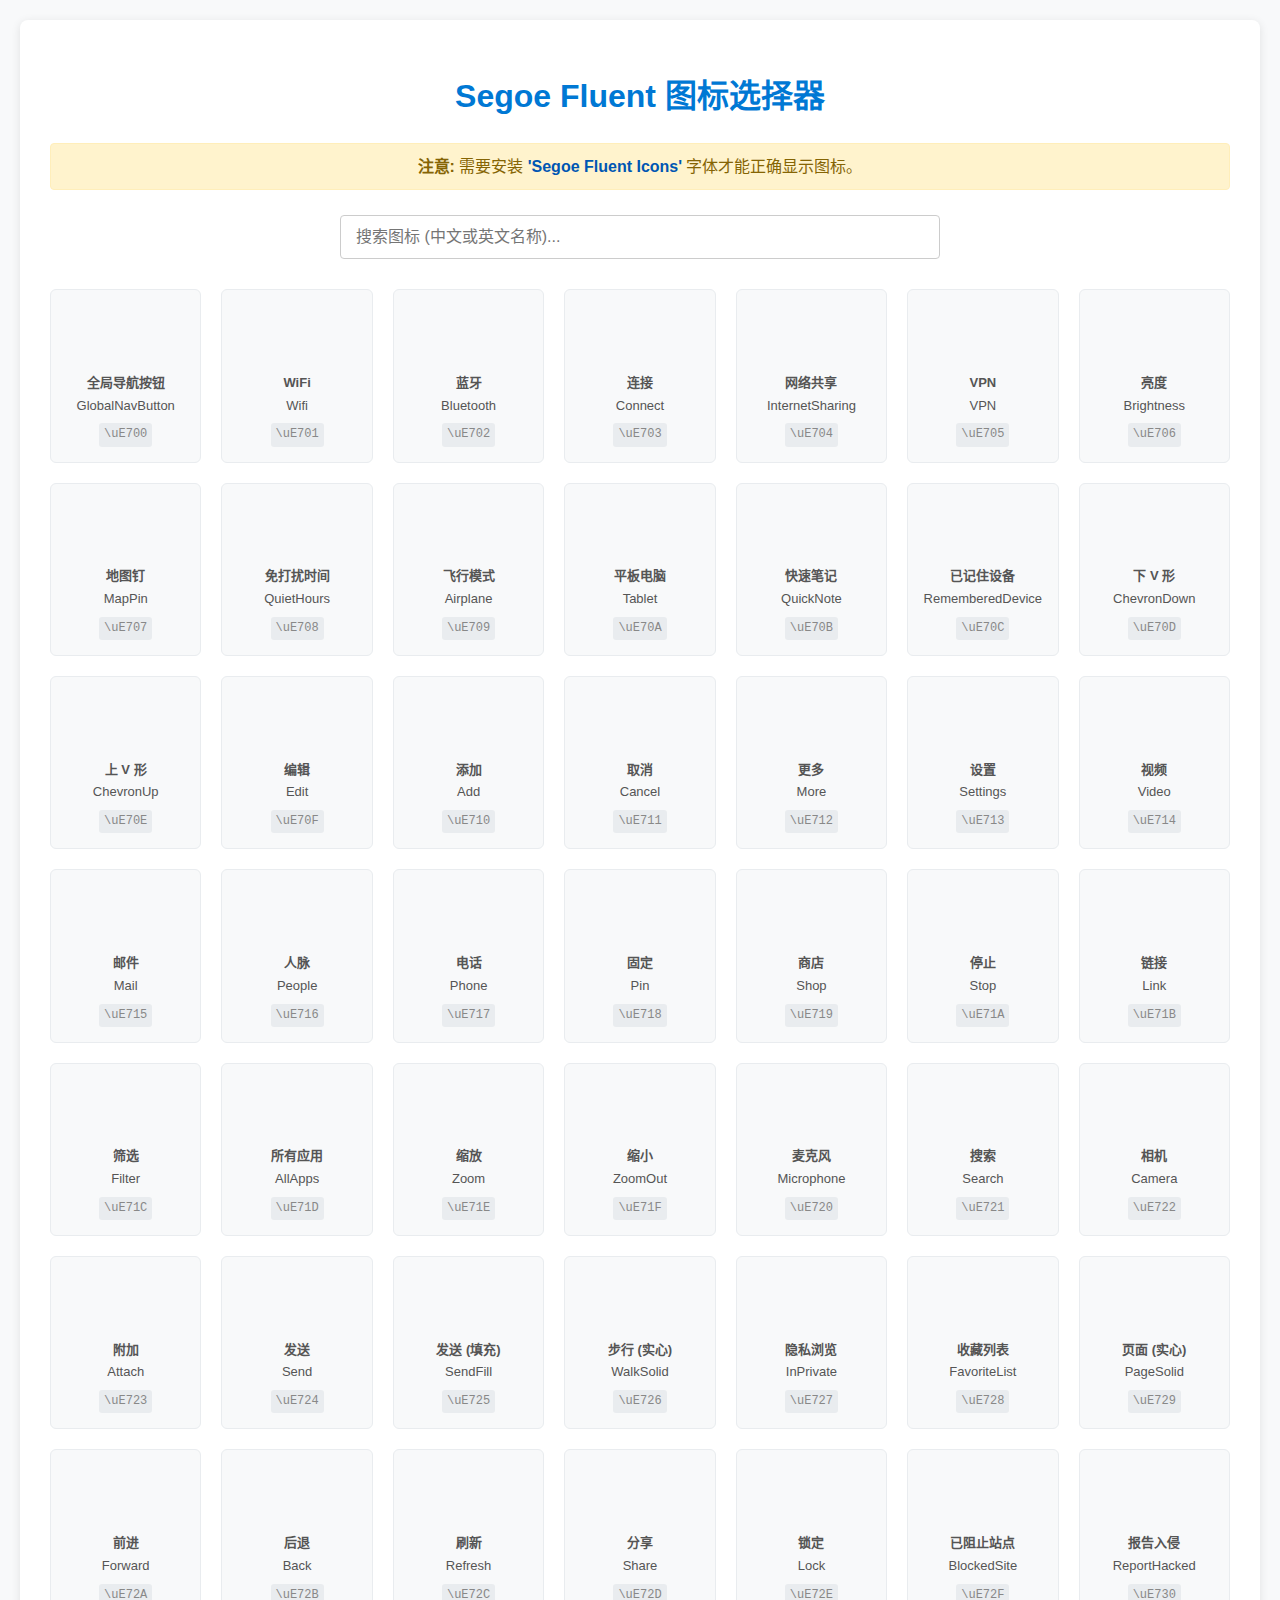
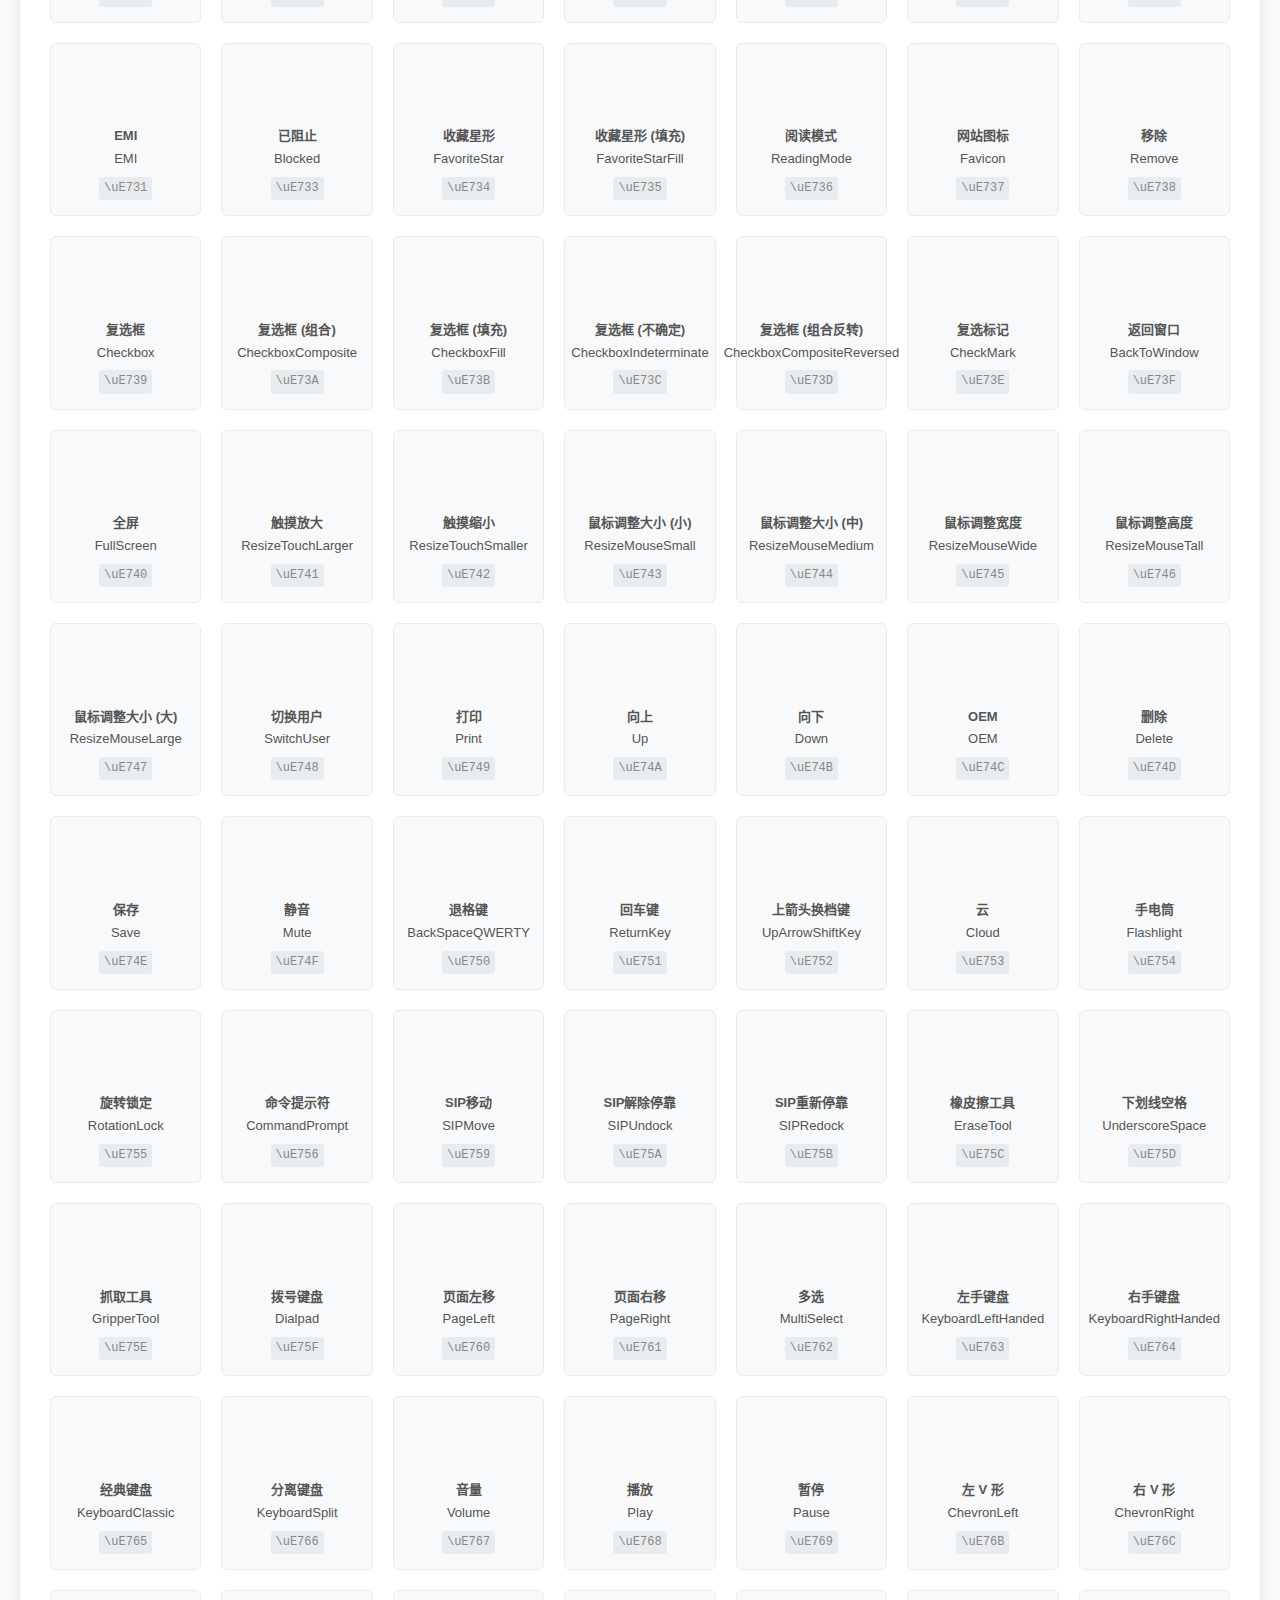
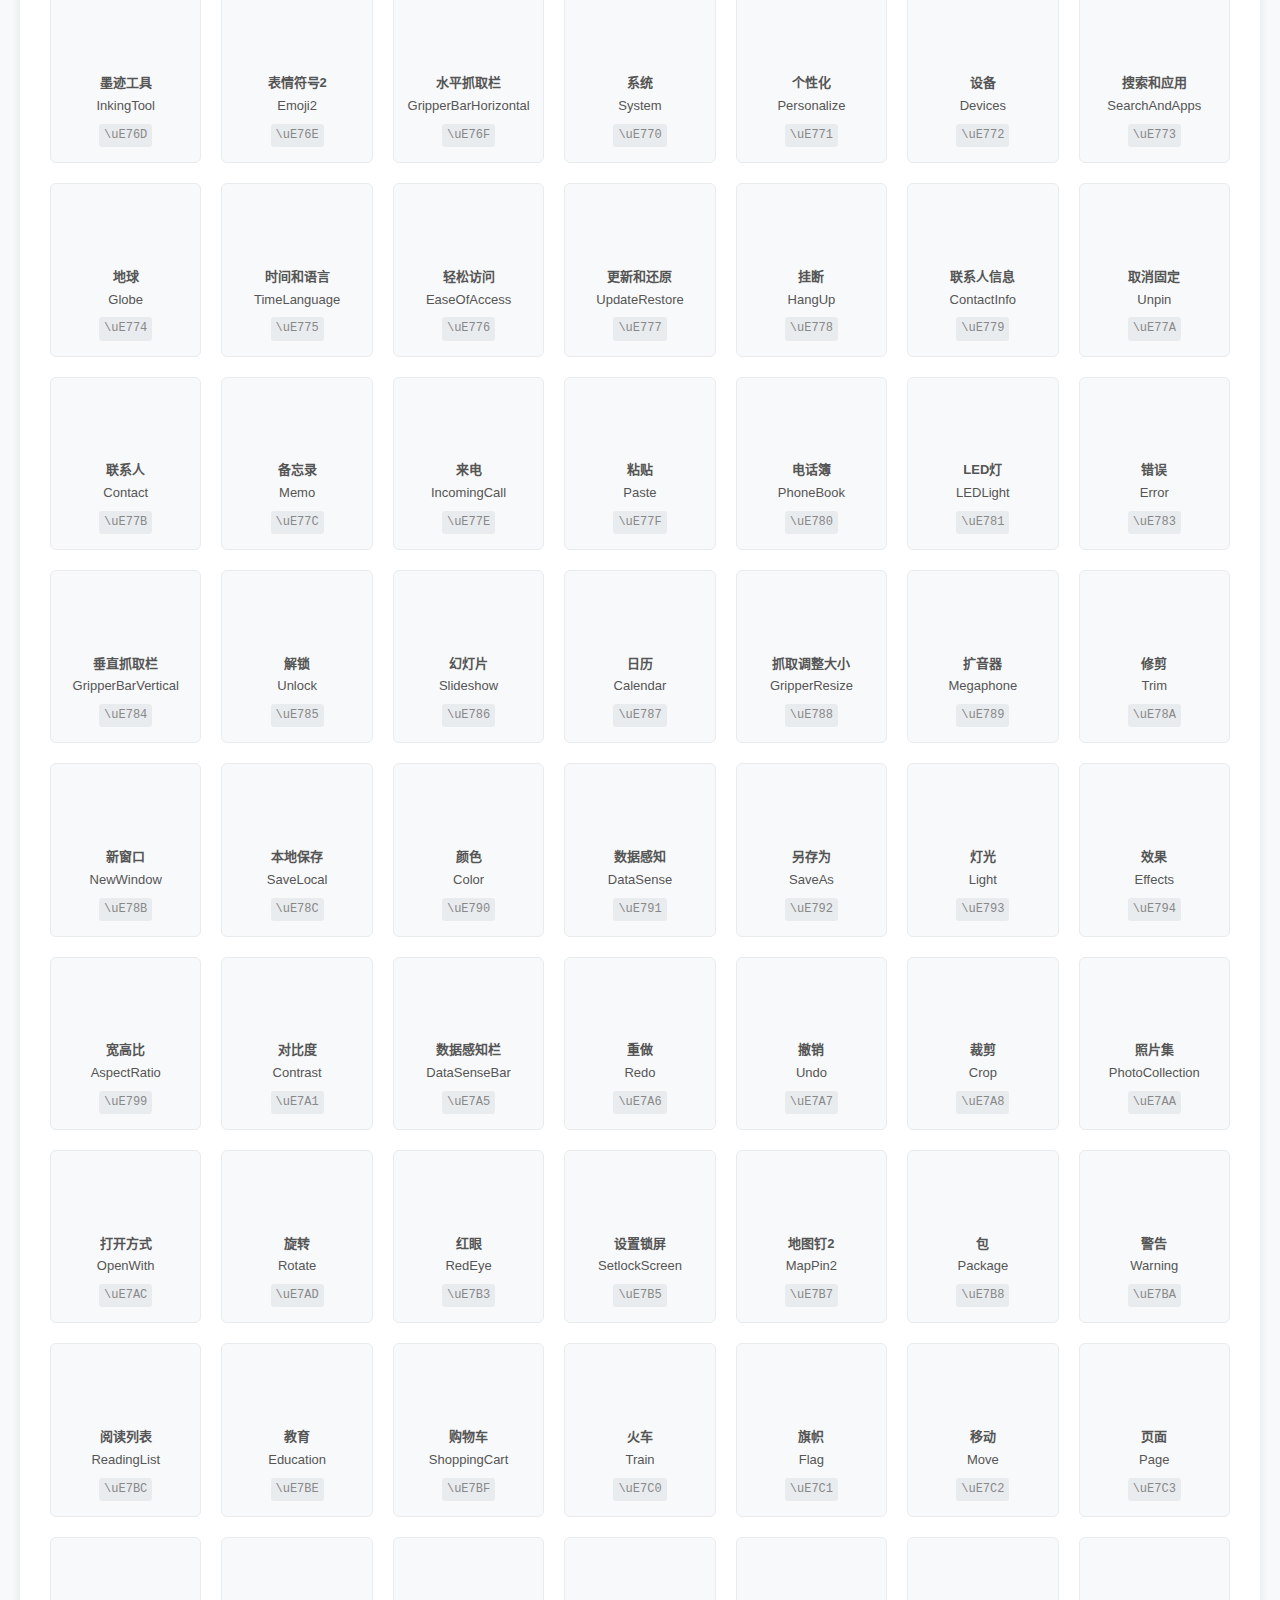
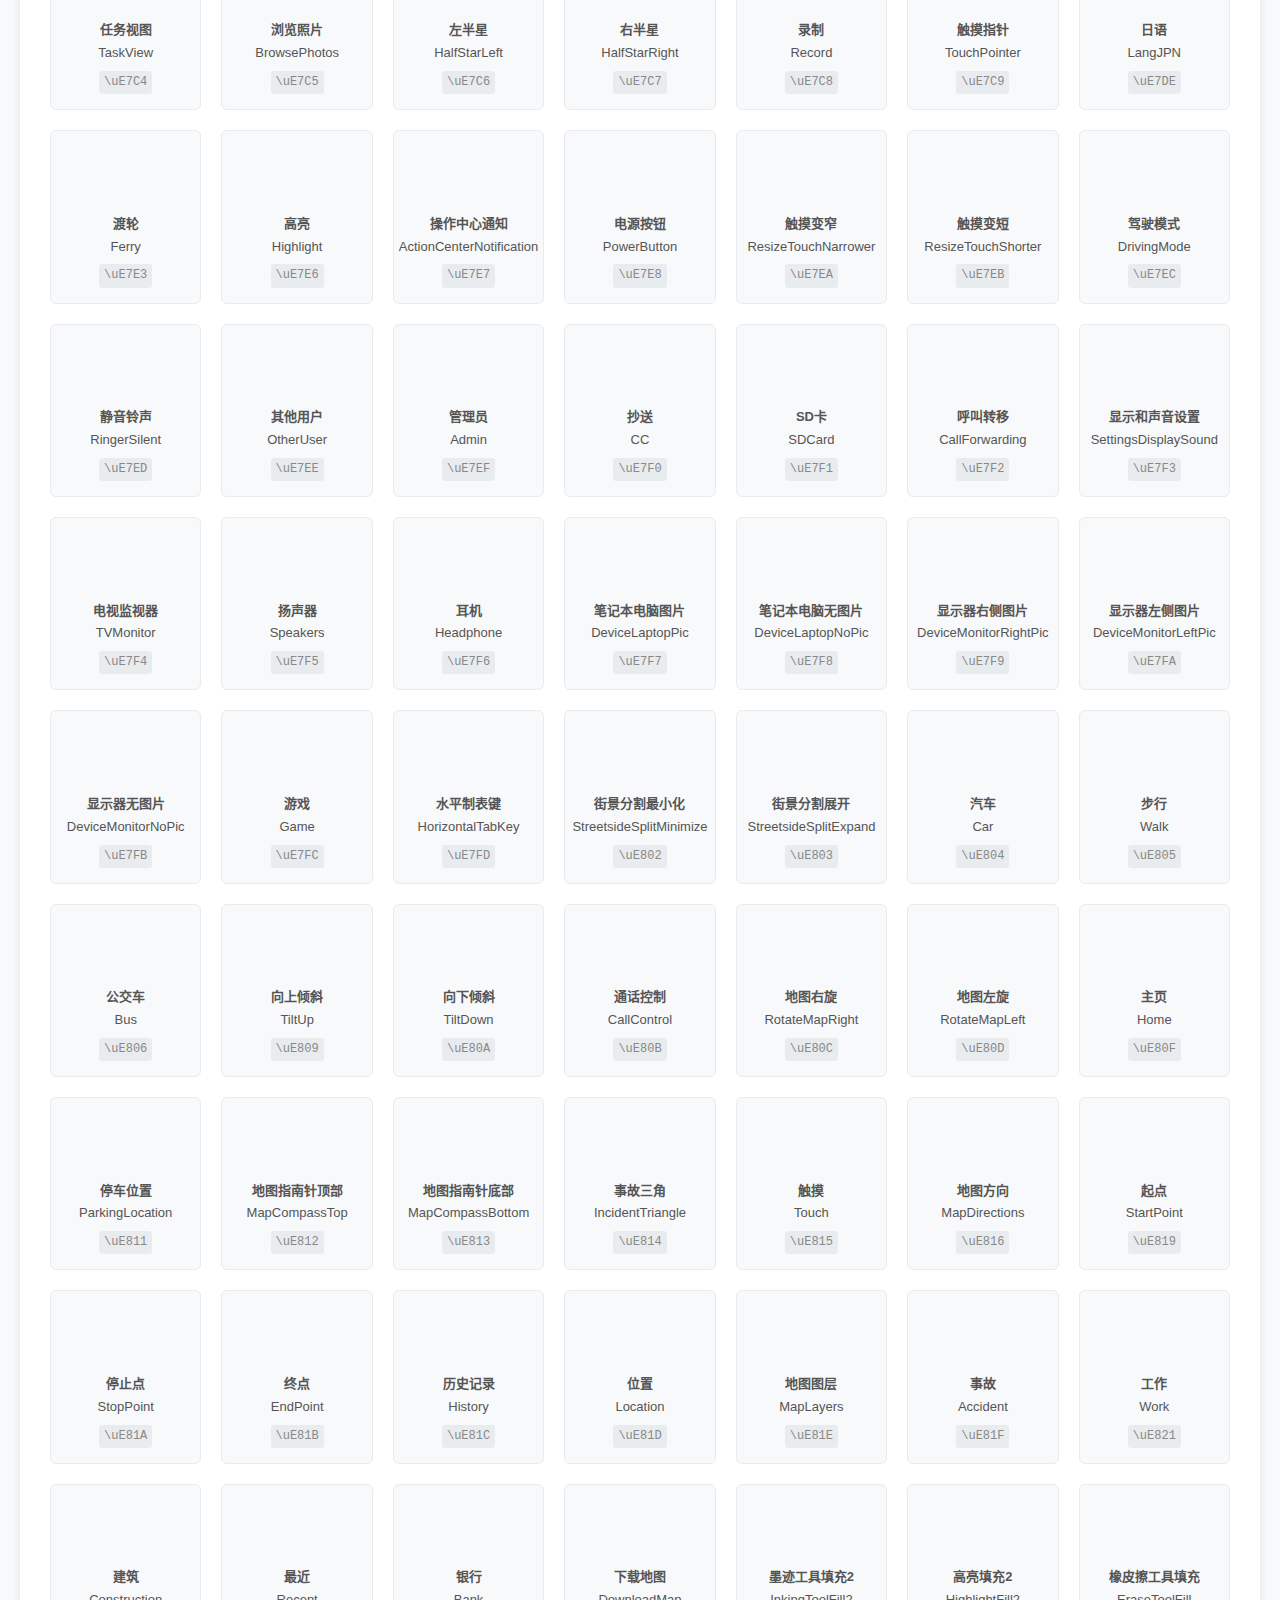
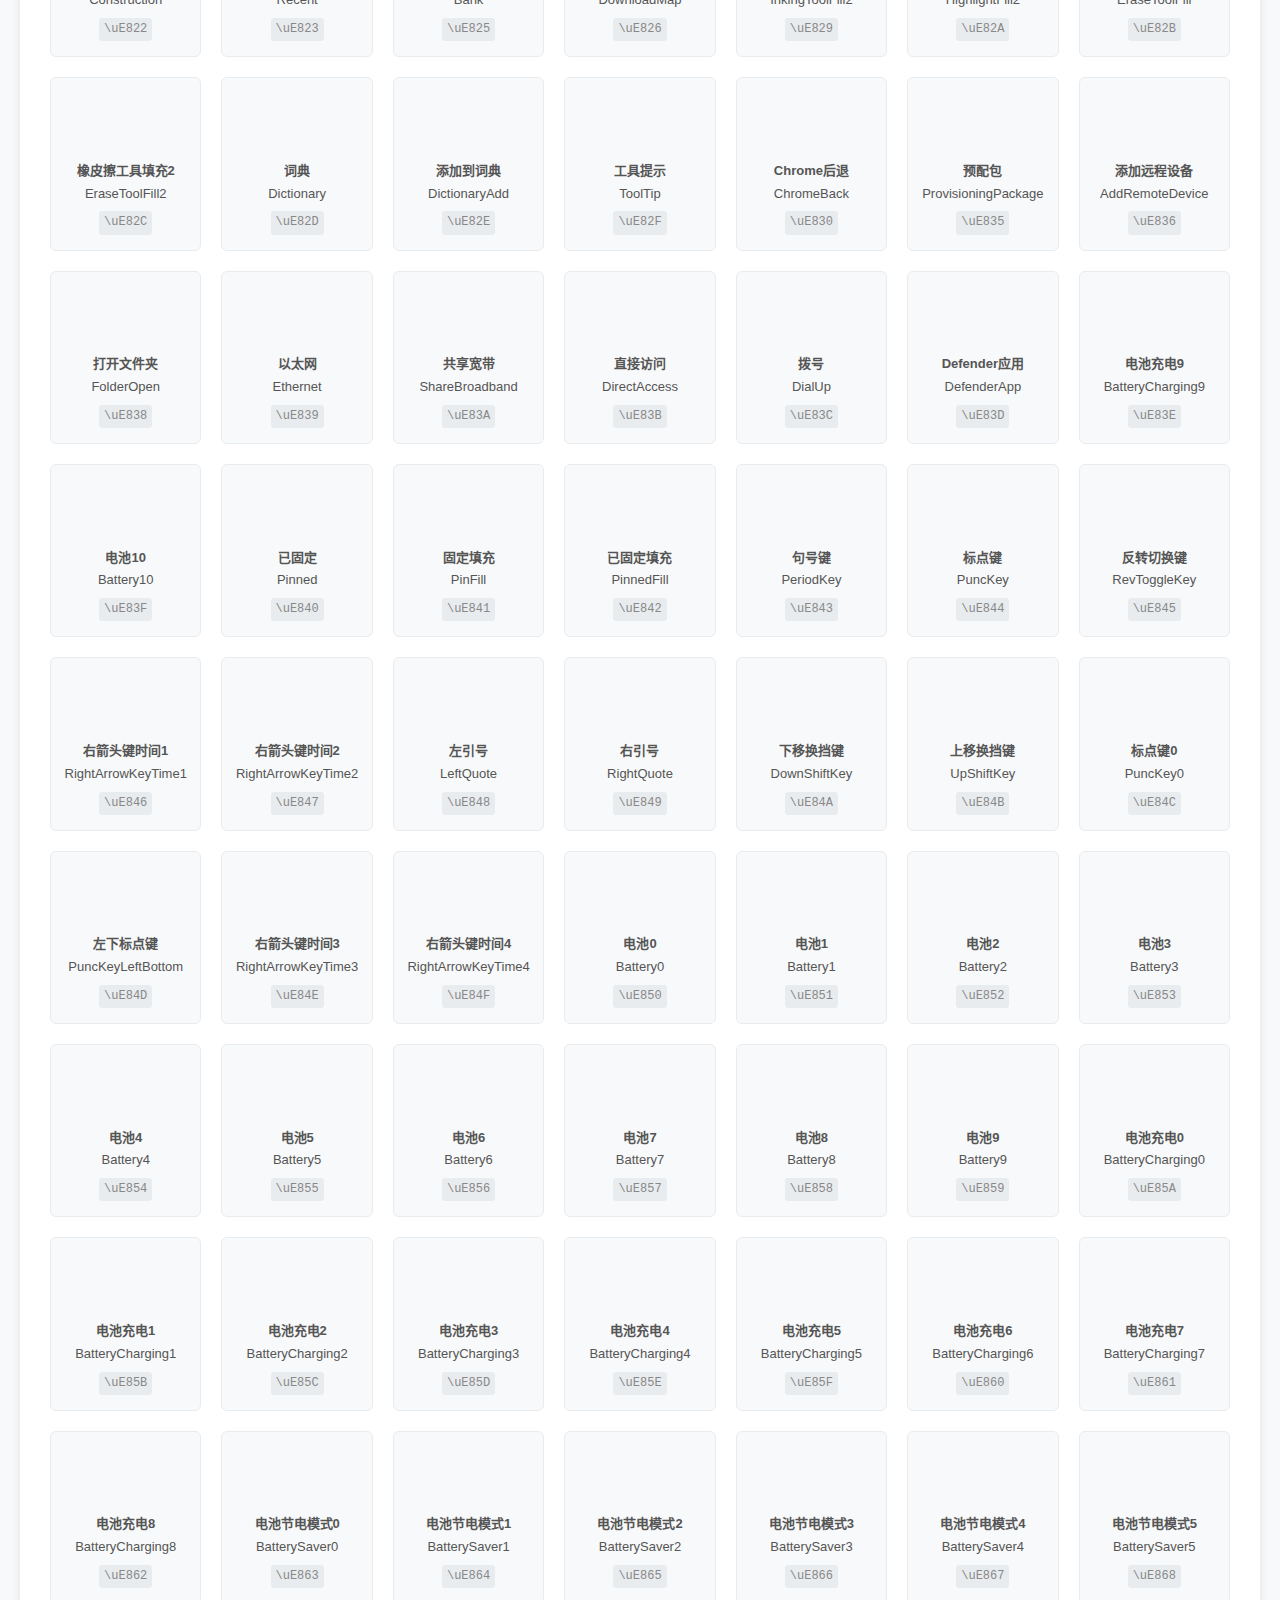
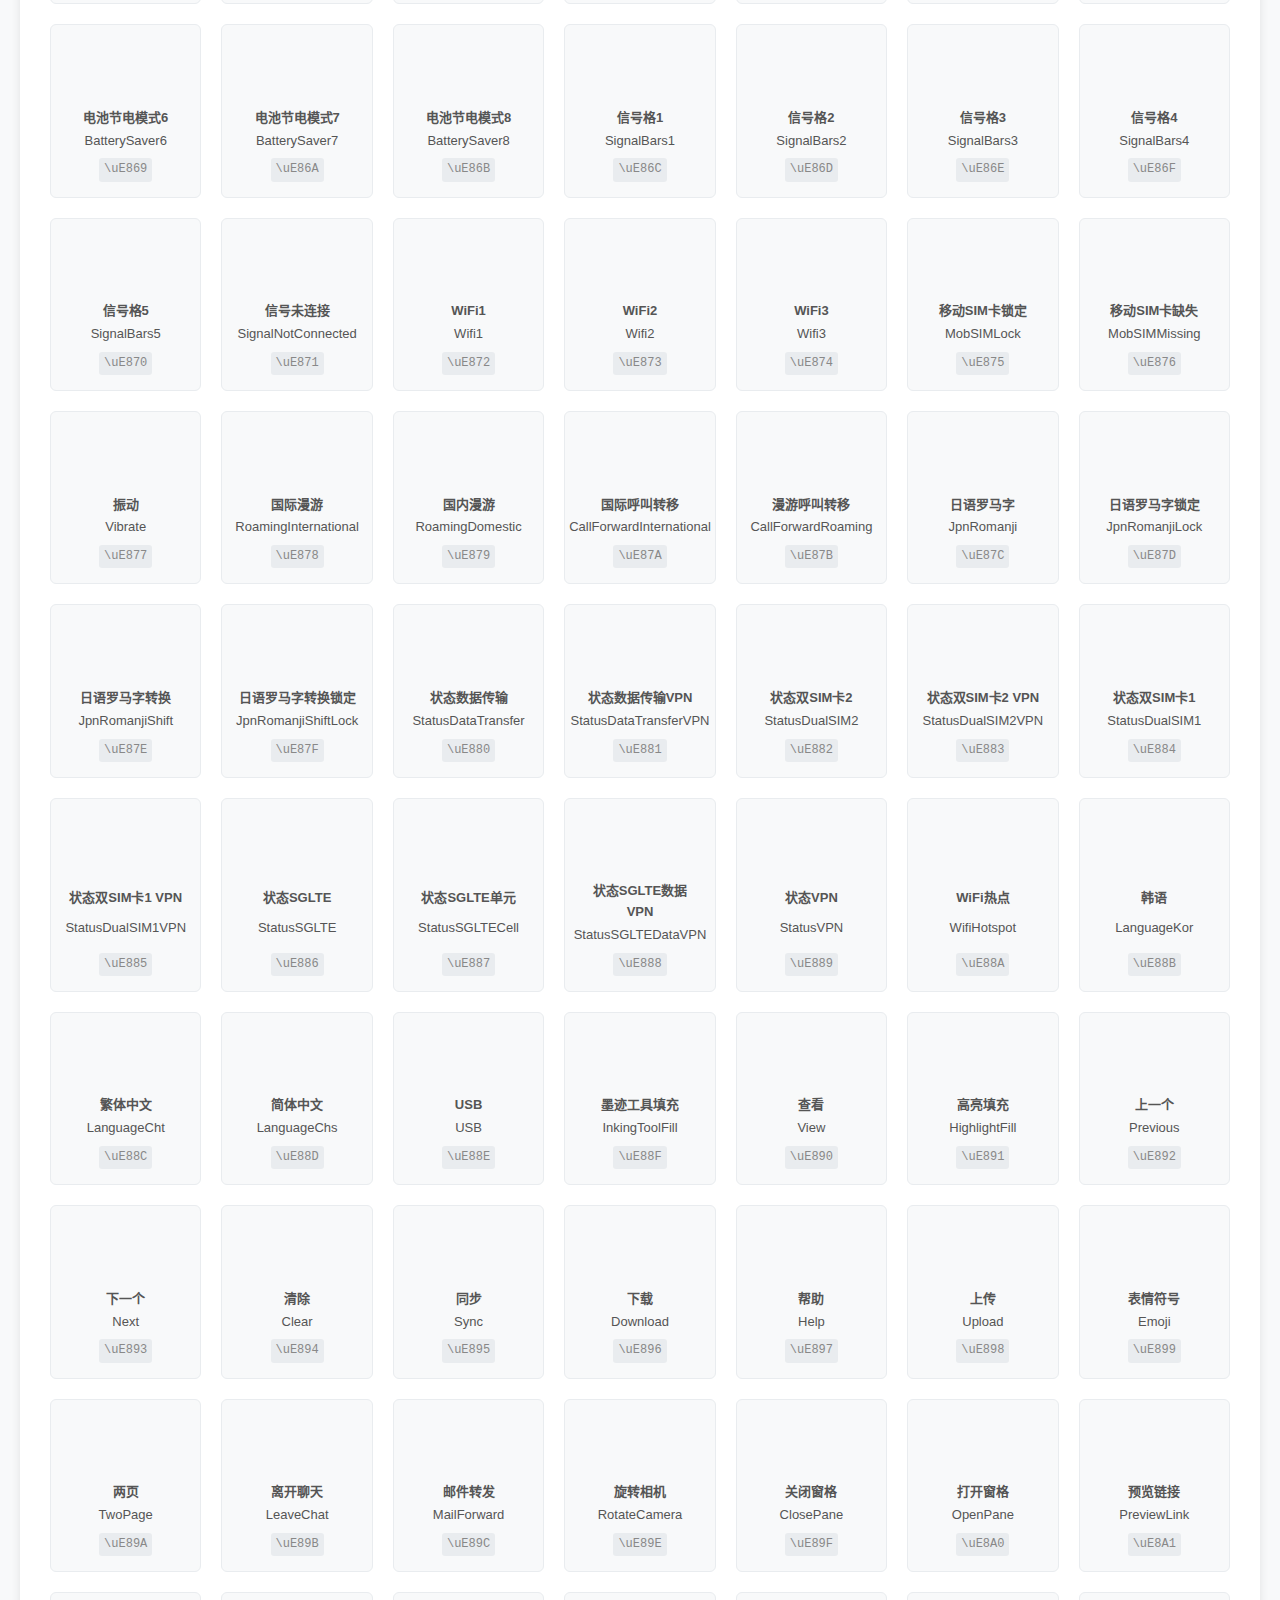
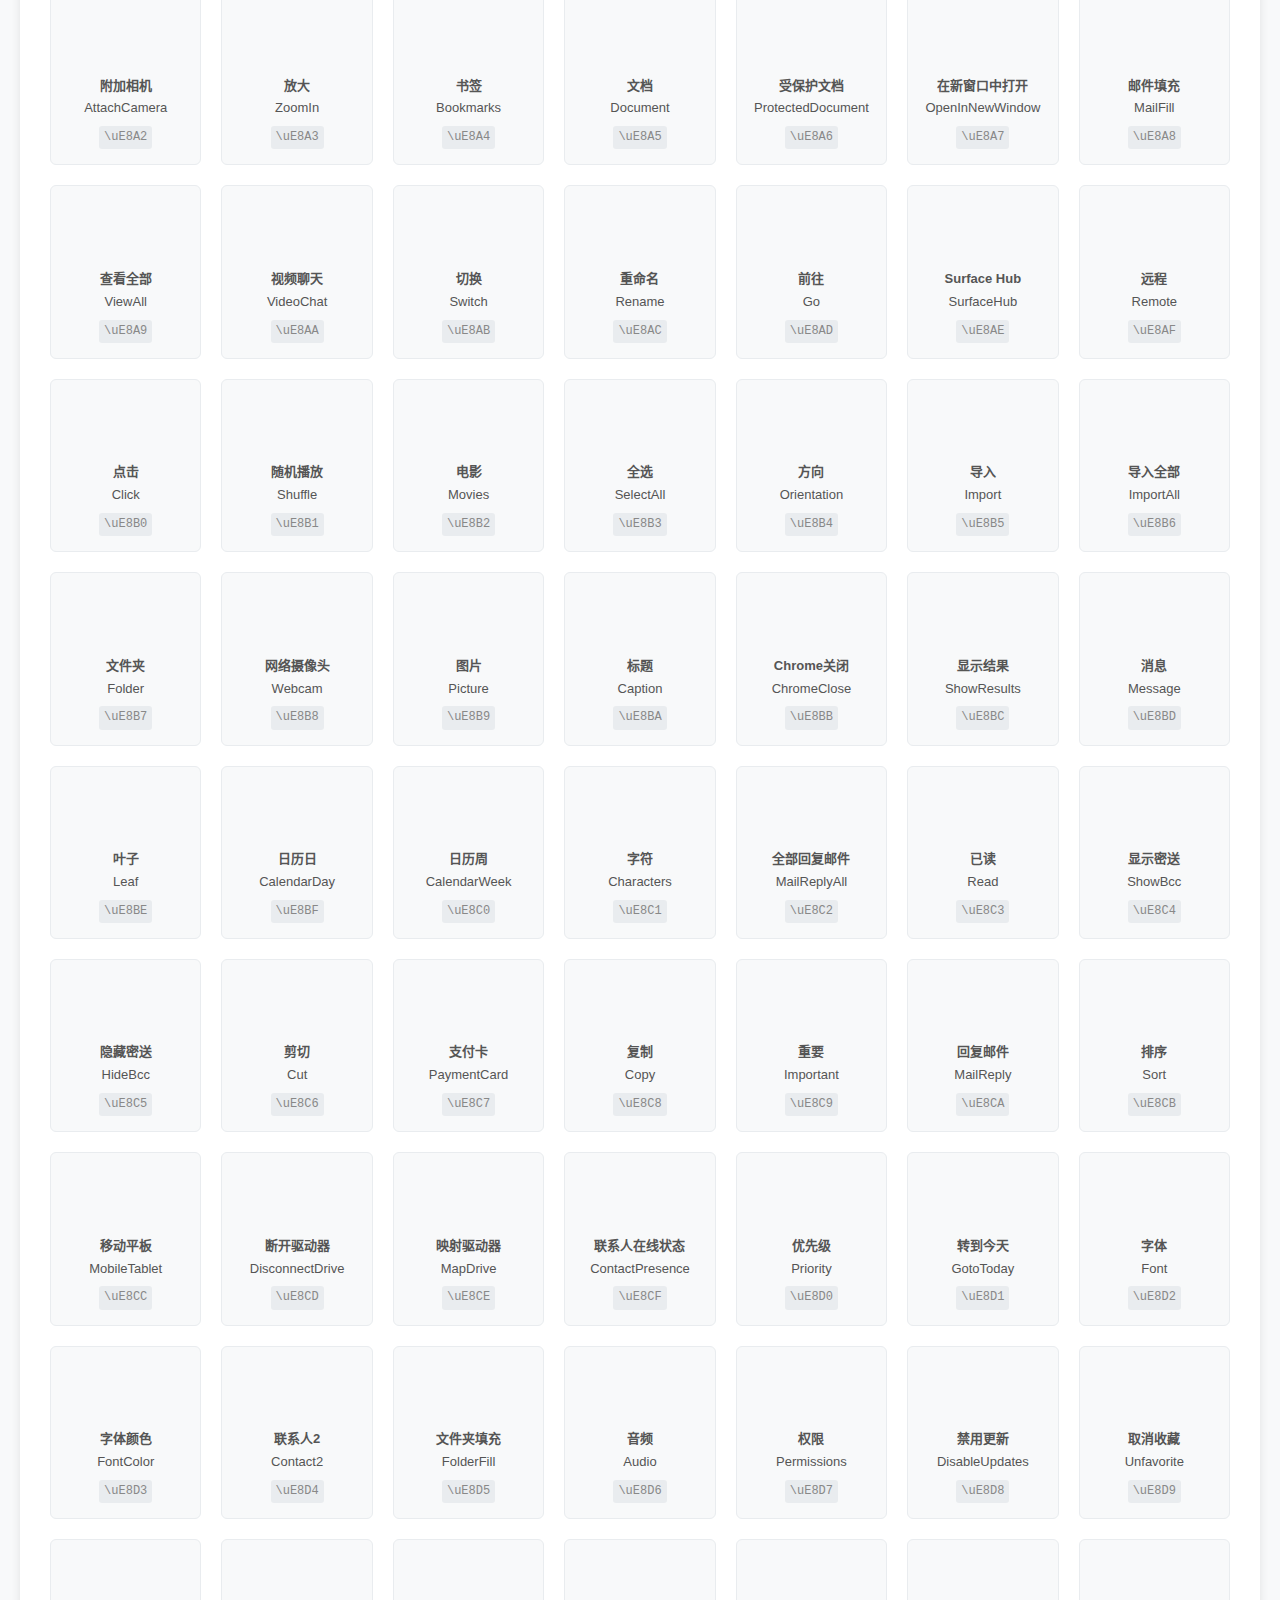
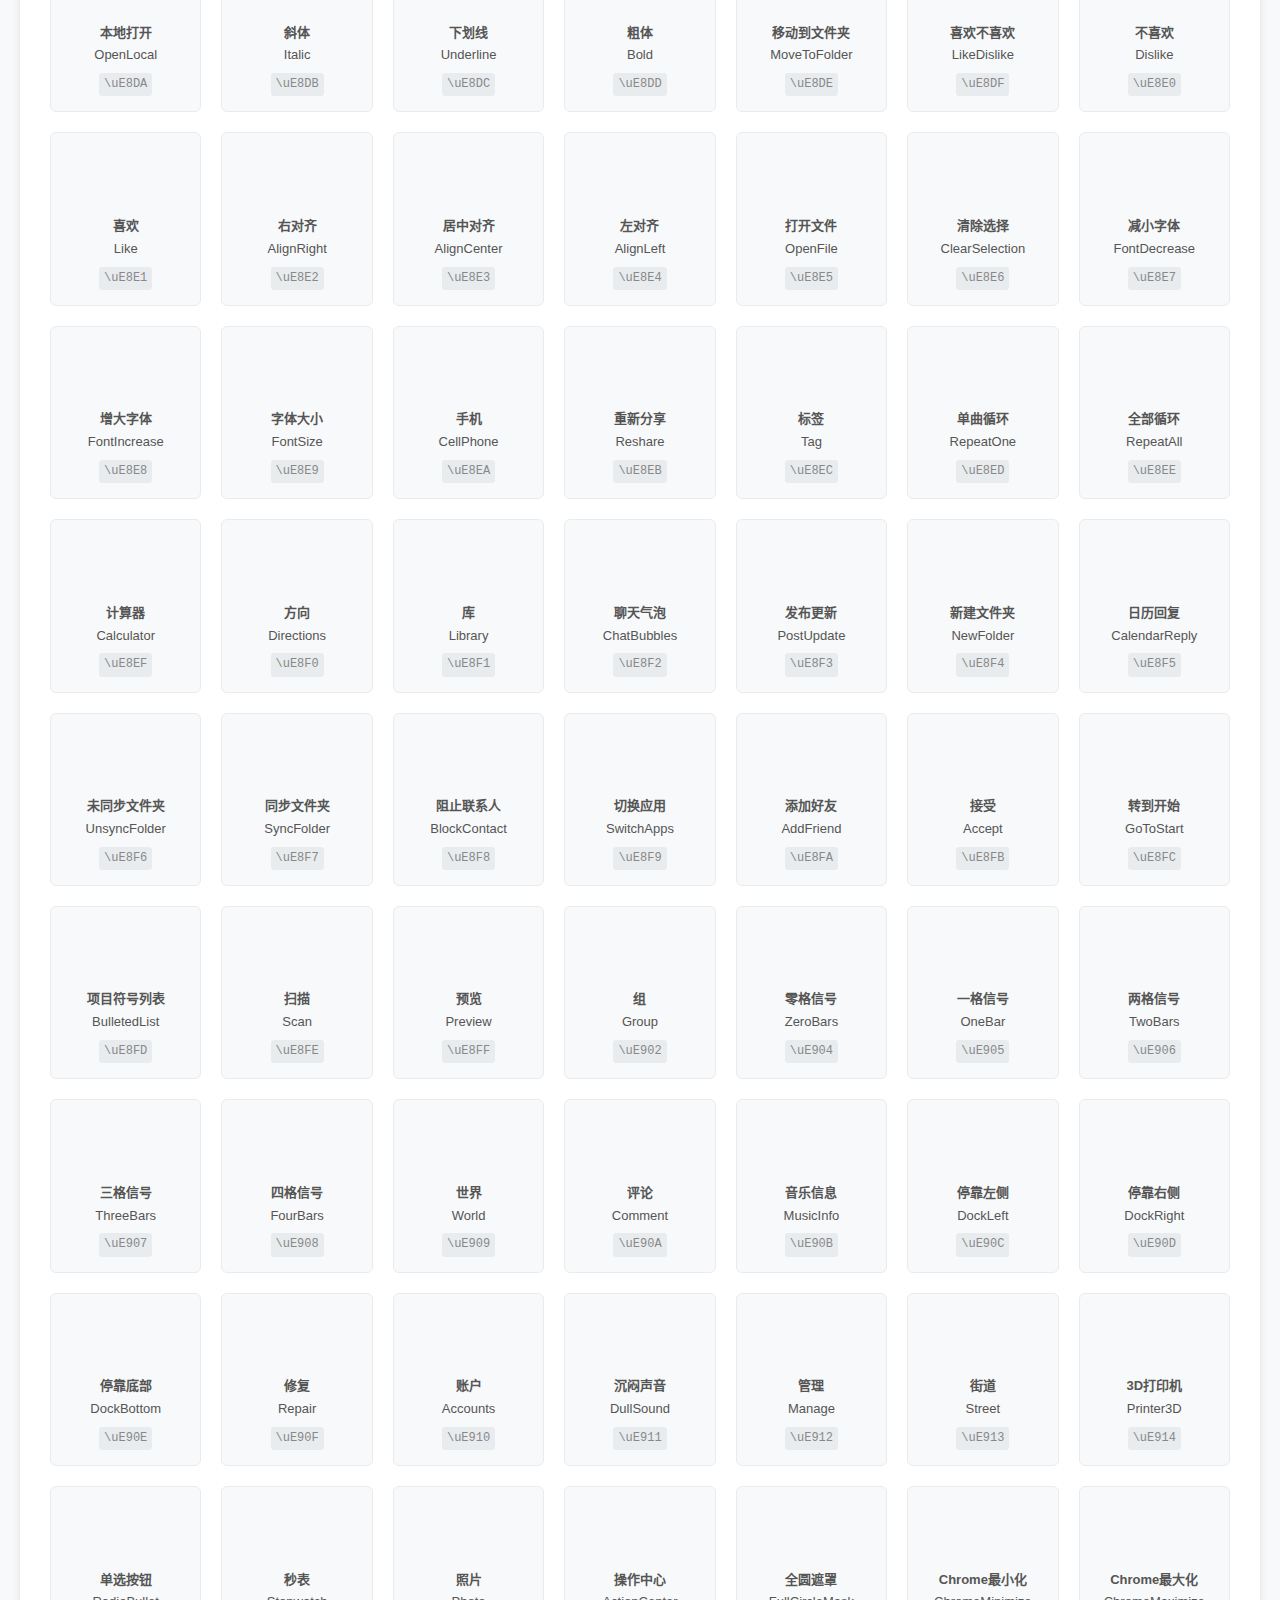
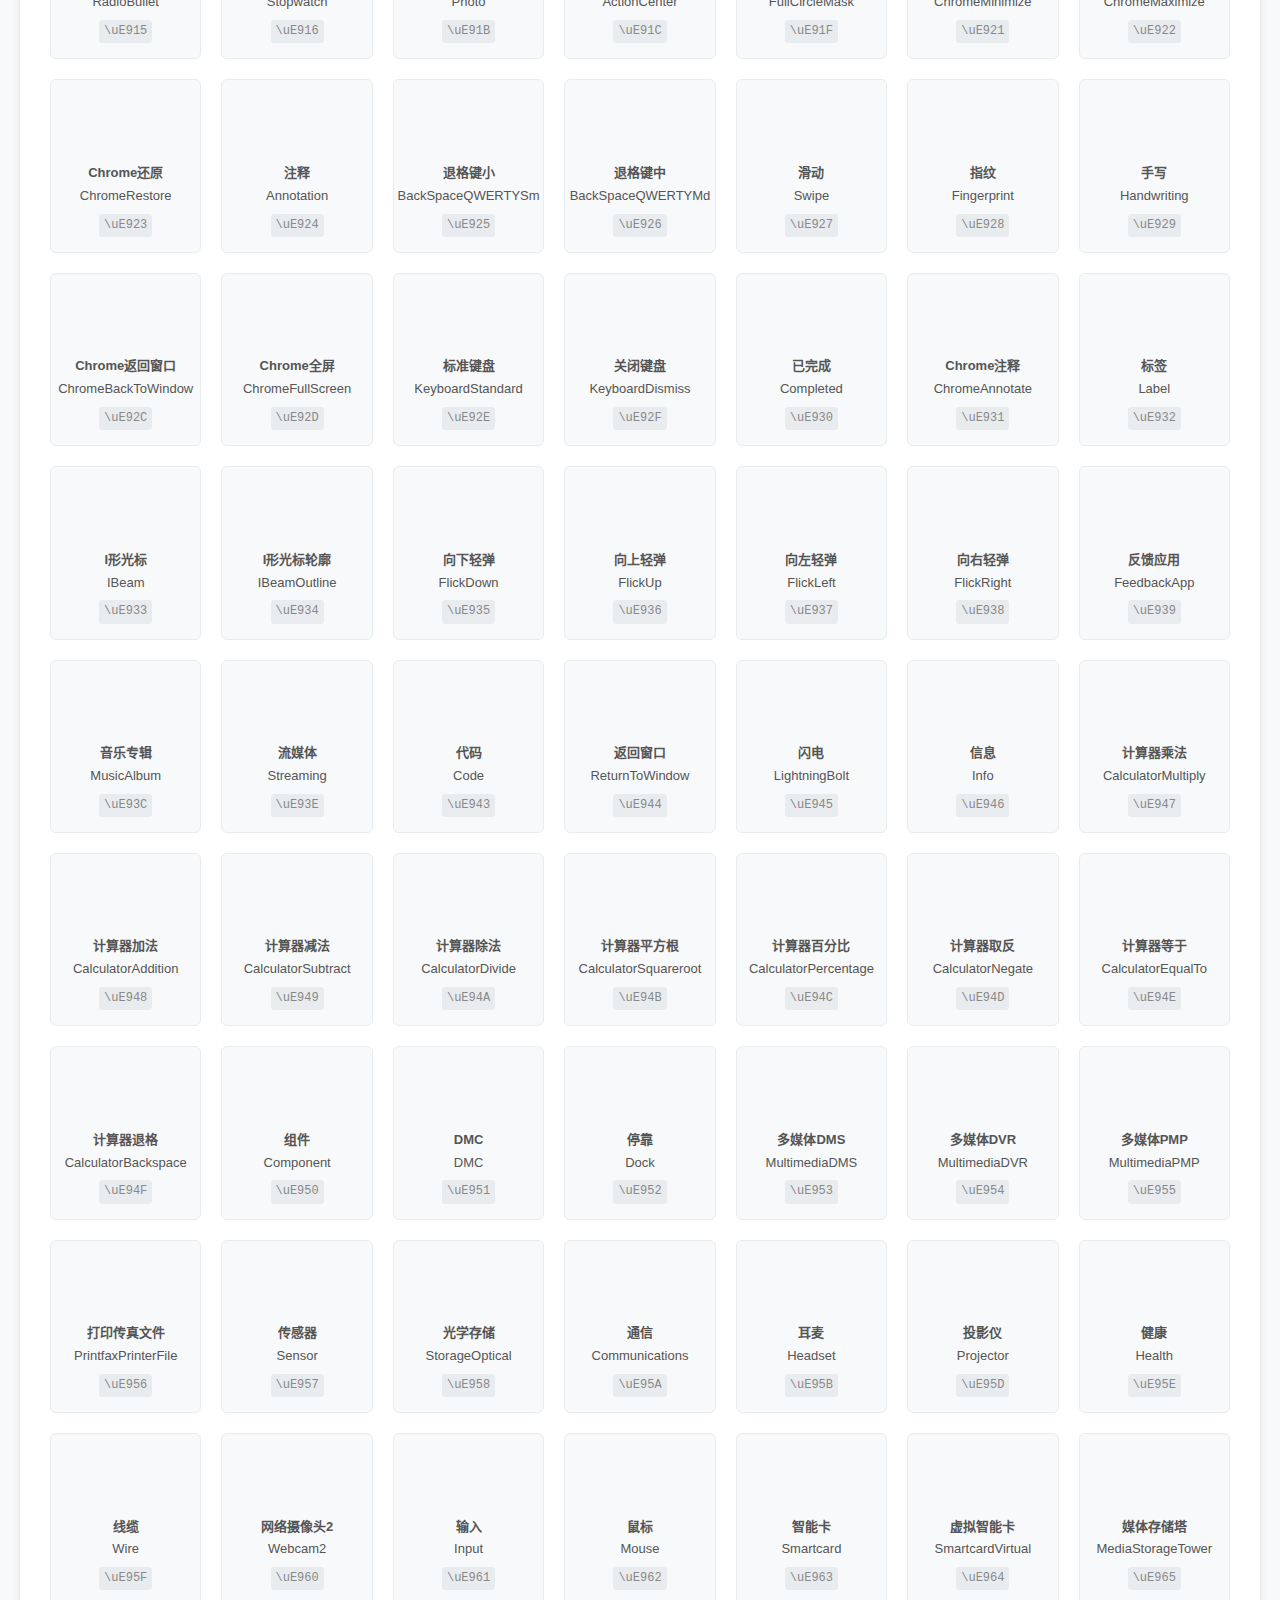
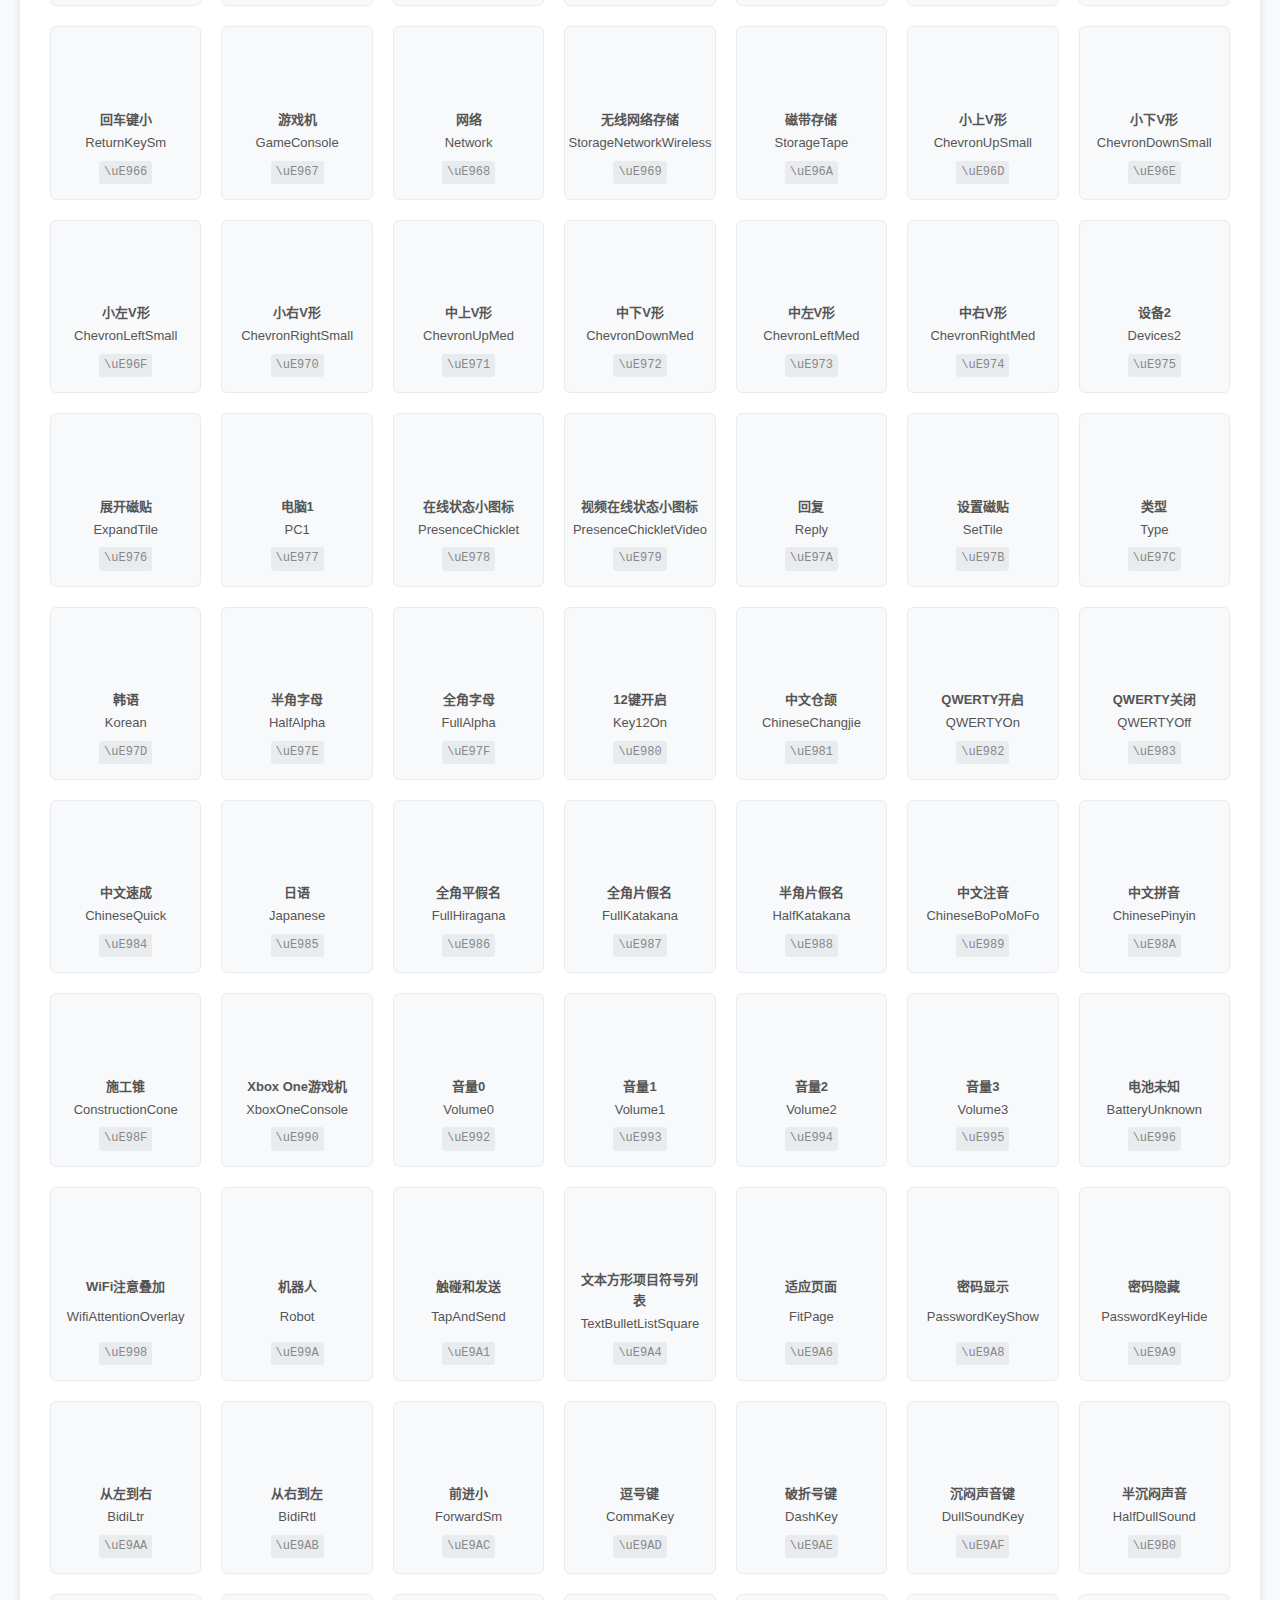
==== index.html @ 26923c6c "为GitHub Pages添加文件到根目录" ====
<!DOCTYPE html>
<html lang="zh-CN">
<head>
    <meta charset="UTF-8">
    <meta name="viewport" content="width=device-width, initial-scale=1.0">
    <title>Segoe Fluent 图标选择器</title>
    <link rel="stylesheet" href="style.css">
</head>
<body>
    <div class="container">
        <h1>Segoe Fluent 图标选择器</h1>
        <p class="font-note">
            <strong>注意:</strong> 需要安装 <a href="https://learn.microsoft.com/en-us/windows/apps/design/style/segoe-fluent-icons-font#how-do-i-get-this-font" target="_blank" rel="noopener noreferrer">'Segoe Fluent Icons'</a> 字体才能正确显示图标。
        </p>
        <div class="search-container">
            <input type="text" id="searchInput" placeholder="搜索图标 (中文或英文名称)...">
        </div>
        <div id="iconGrid" class="icon-grid">
            <!-- 图标将由 JavaScript 动态填充 -->
        </div>
    </div>

    <div id="copy-notification" class="copy-notification">已复制！</div>

    <script src="script.js"></script>
</body>
</html>
---- style.css ----
body {
    font-family: -apple-system, BlinkMacSystemFont, 'Segoe UI', Roboto, Helvetica, Arial, sans-serif;
    line-height: 1.6;
    margin: 0;
    padding: 20px;
    background-color: #f8f9fa;
    color: #333;
}

.container {
    max-width: 1200px;
    margin: 0 auto;
    background-color: #fff;
    padding: 30px;
    border-radius: 8px;
    box-shadow: 0 2px 10px rgba(0, 0, 0, 0.1);
}

h1 {
    text-align: center;
    color: #0078d4;
    margin-bottom: 20px;
}

.font-note {
    text-align: center;
    margin-bottom: 25px;
    padding: 10px;
    background-color: #fff3cd;
    border: 1px solid #ffeeba;
    color: #856404;
    border-radius: 4px;
}

.font-note a {
    color: #0056b3;
    text-decoration: none;
    font-weight: bold;
}

.font-note a:hover {
    text-decoration: underline;
}

.search-container {
    margin-bottom: 30px;
    display: flex;
    justify-content: center;
}

#searchInput {
    width: 80%;
    max-width: 600px;
    padding: 12px 15px;
    font-size: 16px;
    border: 1px solid #ccc;
    border-radius: 4px;
    box-sizing: border-box;
}

#searchInput:focus {
    outline: none;
    border-color: #0078d4;
    box-shadow: 0 0 0 2px rgba(0, 120, 212, 0.2);
}

.icon-grid {
    display: grid;
    grid-template-columns: repeat(auto-fill, minmax(150px, 1fr));
    gap: 20px;
    text-align: center;
}

.icon-item {
    background-color: #f8f9fa;
    padding: 15px;
    border-radius: 6px;
    border: 1px solid #e9ecef;
    cursor: pointer;
    transition: transform 0.2s ease, box-shadow 0.2s ease;
    display: flex;
    flex-direction: column;
    align-items: center;
    justify-content: space-between;
    min-height: 140px; /* Ensure consistent height */
}

.icon-item:hover {
    transform: translateY(-3px);
    box-shadow: 0 4px 12px rgba(0, 0, 0, 0.1);
    border-color: #0078d4;
}

.icon-glyph {
    font-family: 'Segoe Fluent Icons', 'Segoe MDL2 Assets'; /* Fallback for older systems */
    font-size: 36px;
    margin-bottom: 10px;
    color: #0056b3;
    flex-shrink: 0; /* Prevent shrinking */
}

.icon-name-en, .icon-name-zh {
    font-size: 13px;
    color: #555;
    word-wrap: break-word; /* Prevent long names from overflowing */
    margin-bottom: 2px;
}
.icon-name-zh {
     font-weight: bold; /* Highlight Chinese name */
}

.icon-code {
    font-family: 'Consolas', 'Courier New', monospace;
    font-size: 12px;
    color: #888;
    background-color: #e9ecef;
    padding: 2px 5px;
    border-radius: 3px;
    margin-top: 5px;
    user-select: all; /* Allow selecting the code */
    flex-shrink: 0;
}

.copy-notification {
    position: fixed;
    bottom: 20px;
    left: 50%;
    transform: translateX(-50%);
    background-color: rgba(0, 0, 0, 0.7);
    color: white;
    padding: 10px 20px;
    border-radius: 5px;
    font-size: 14px;
    opacity: 0;
    transition: opacity 0.5s ease;
    pointer-events: none; /* Prevent interaction */
    z-index: 1000;
}

.copy-notification.show {
    opacity: 1;
}

/* Hide items that don't match search */
.hidden {
    display: none;
}
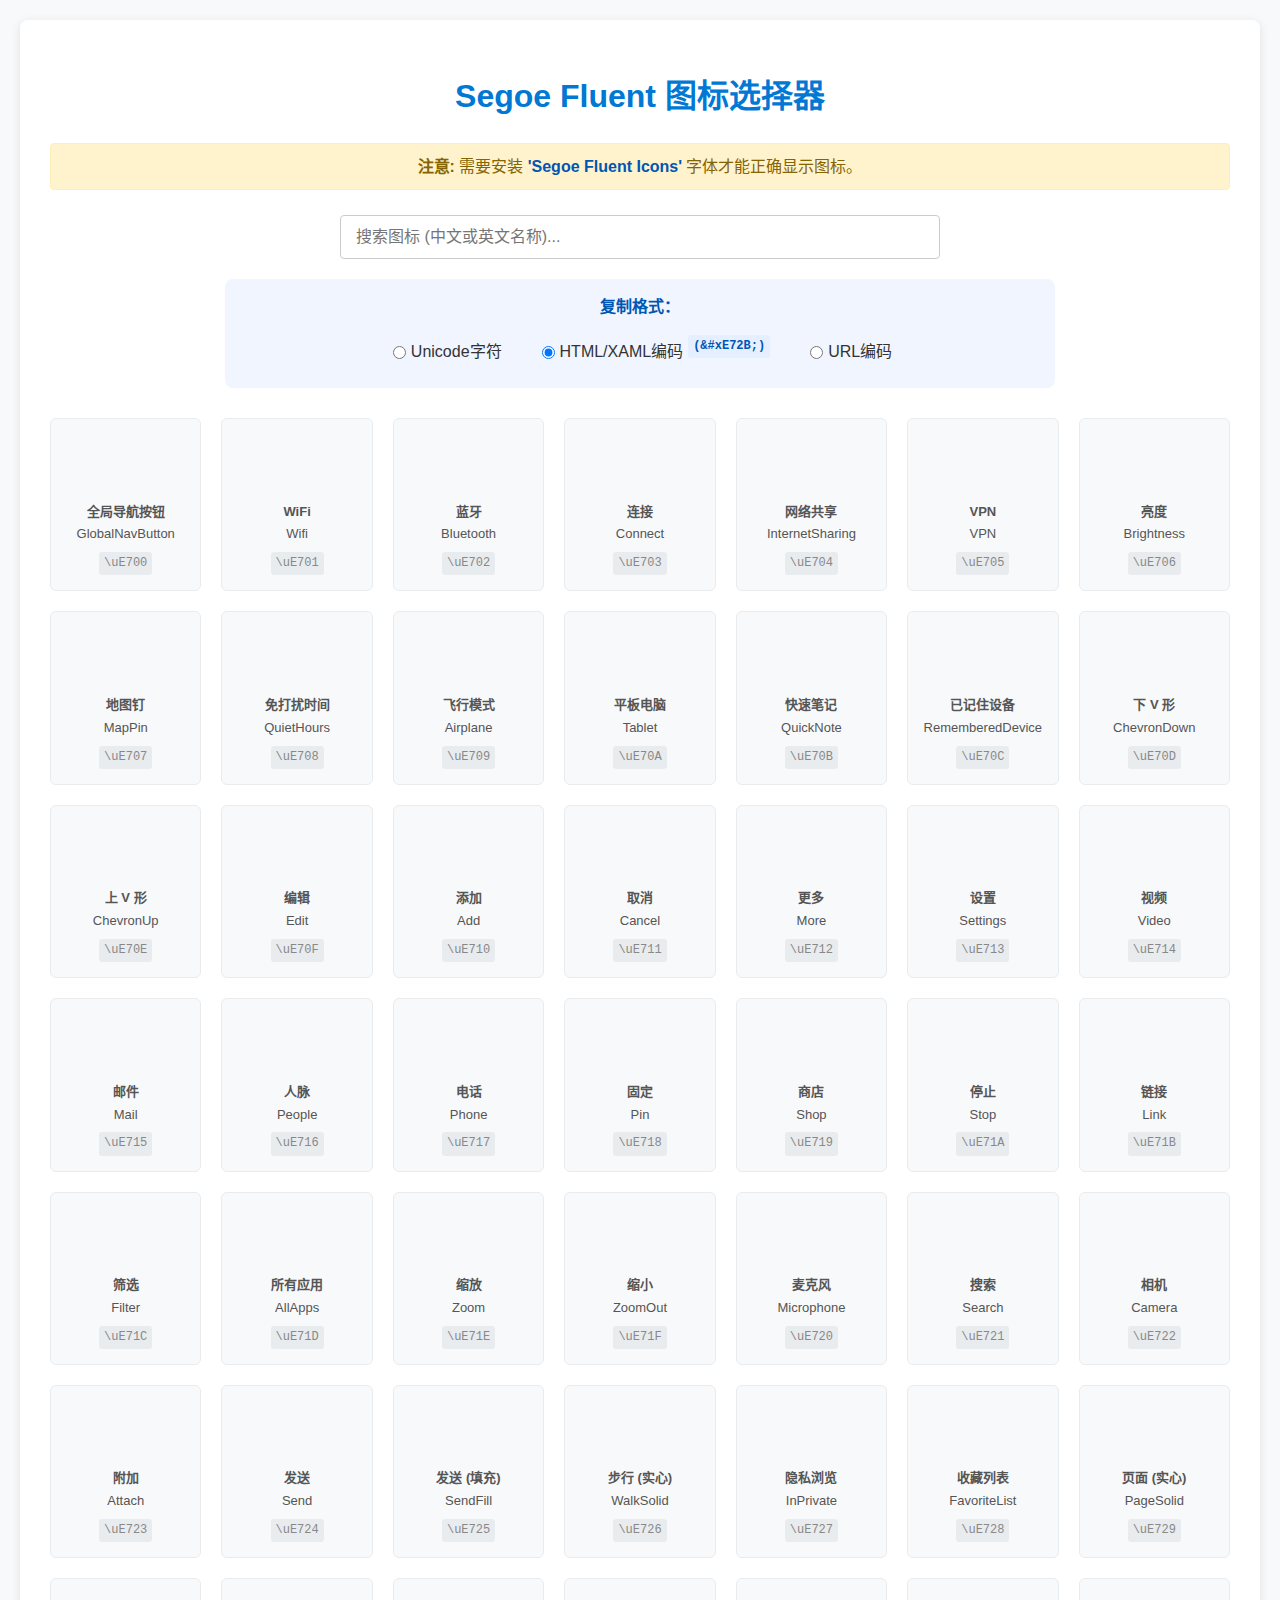
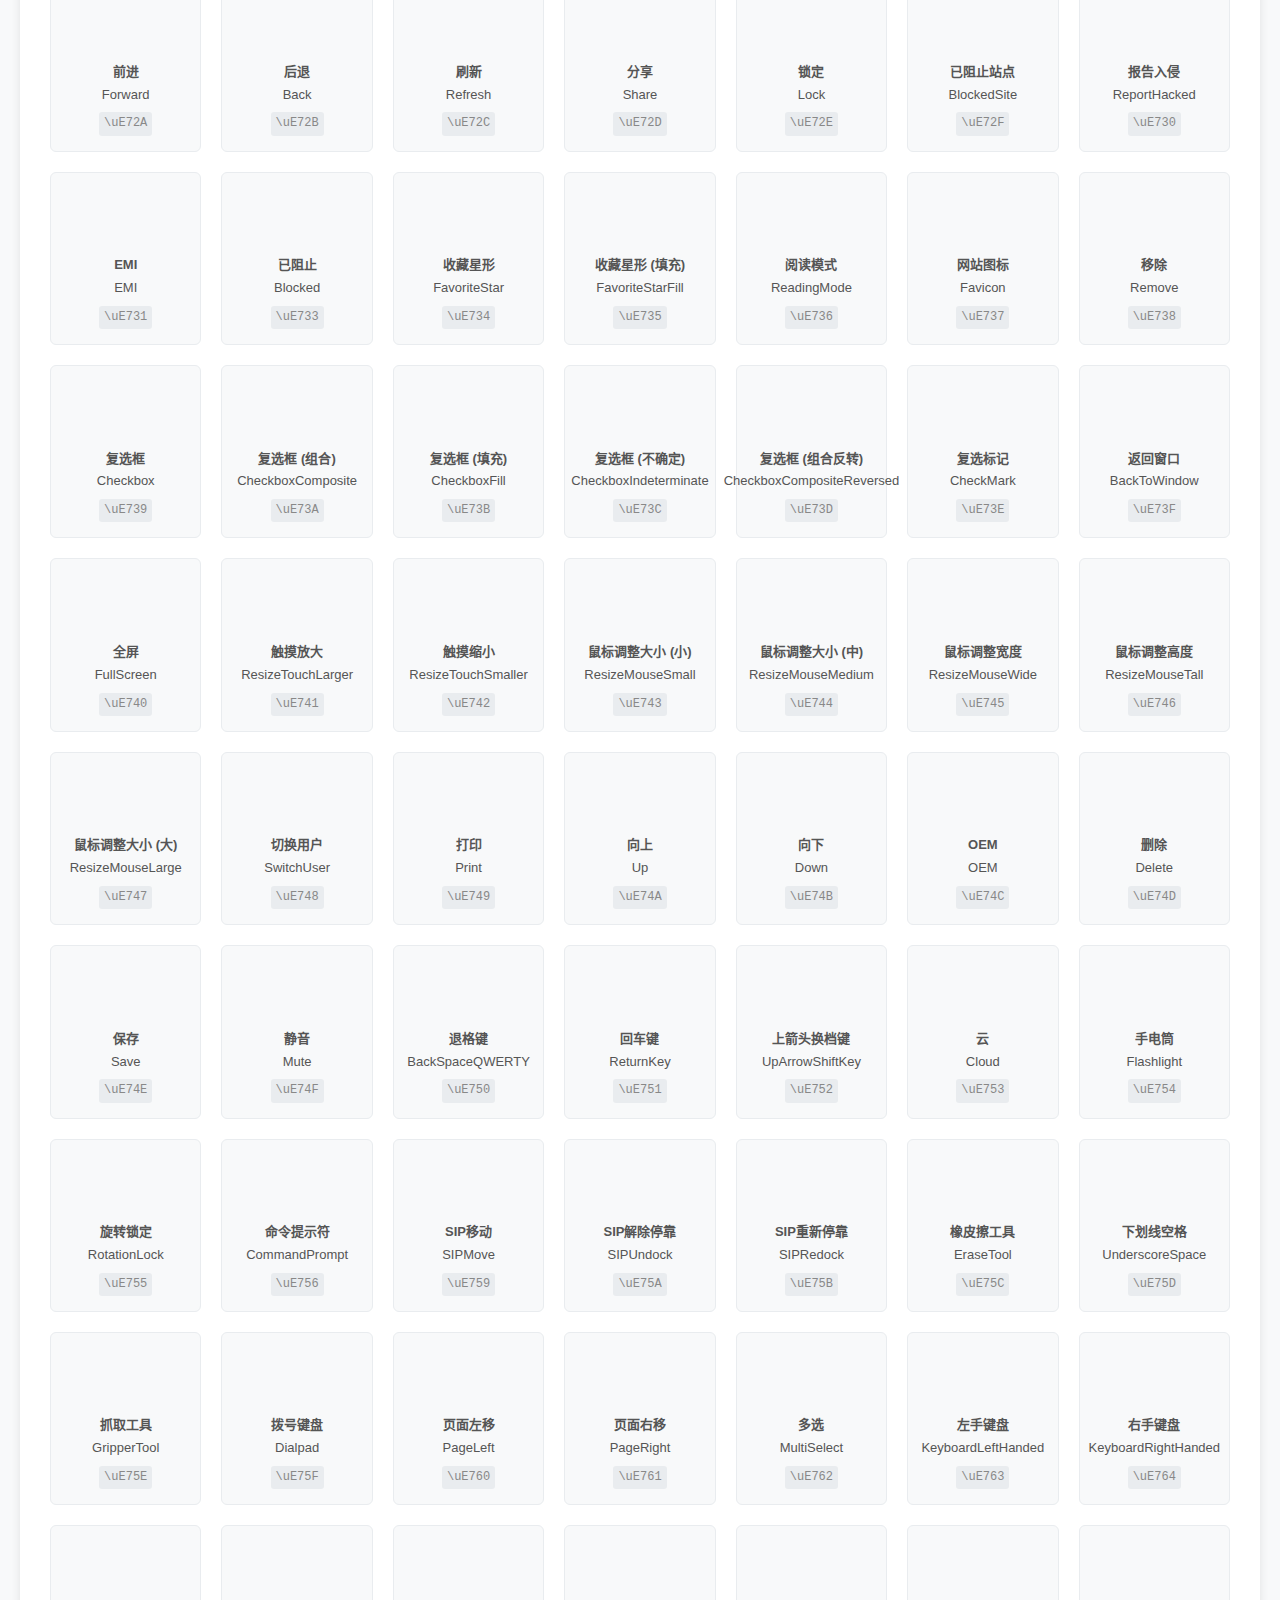
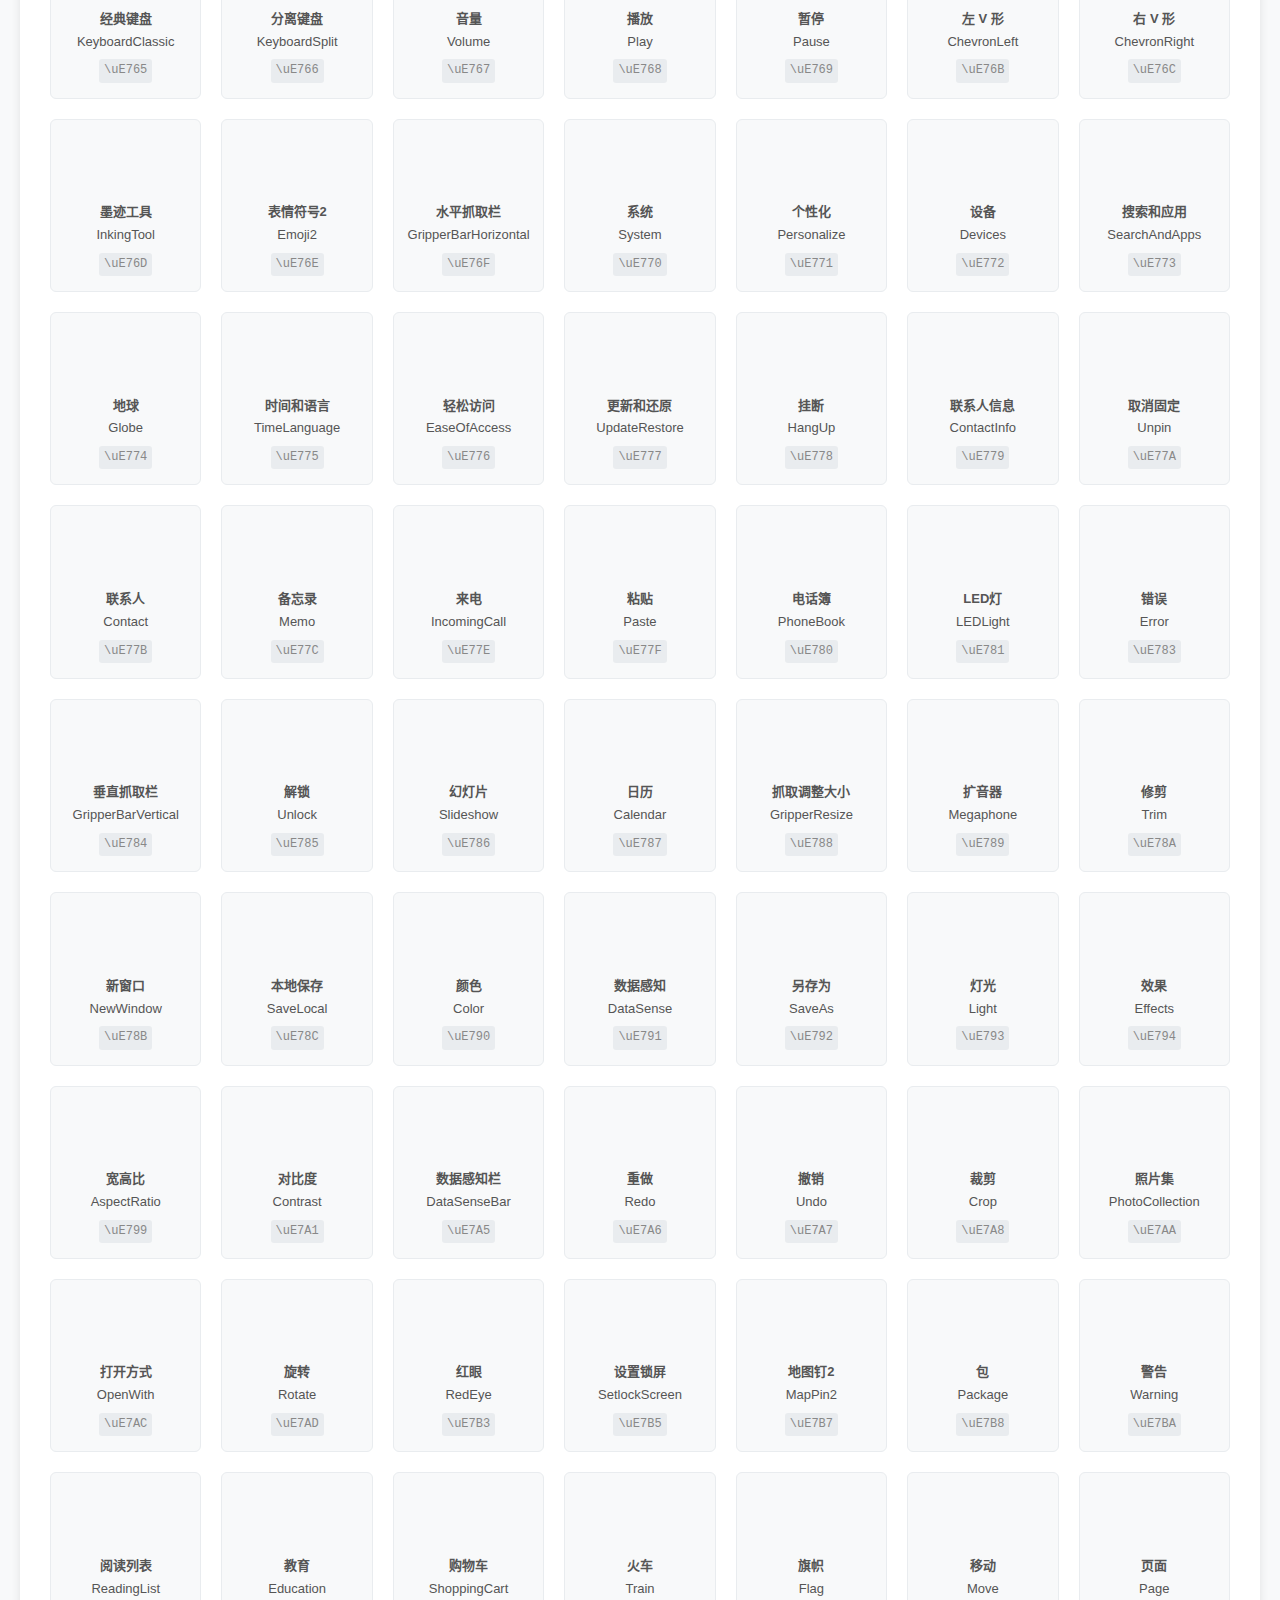
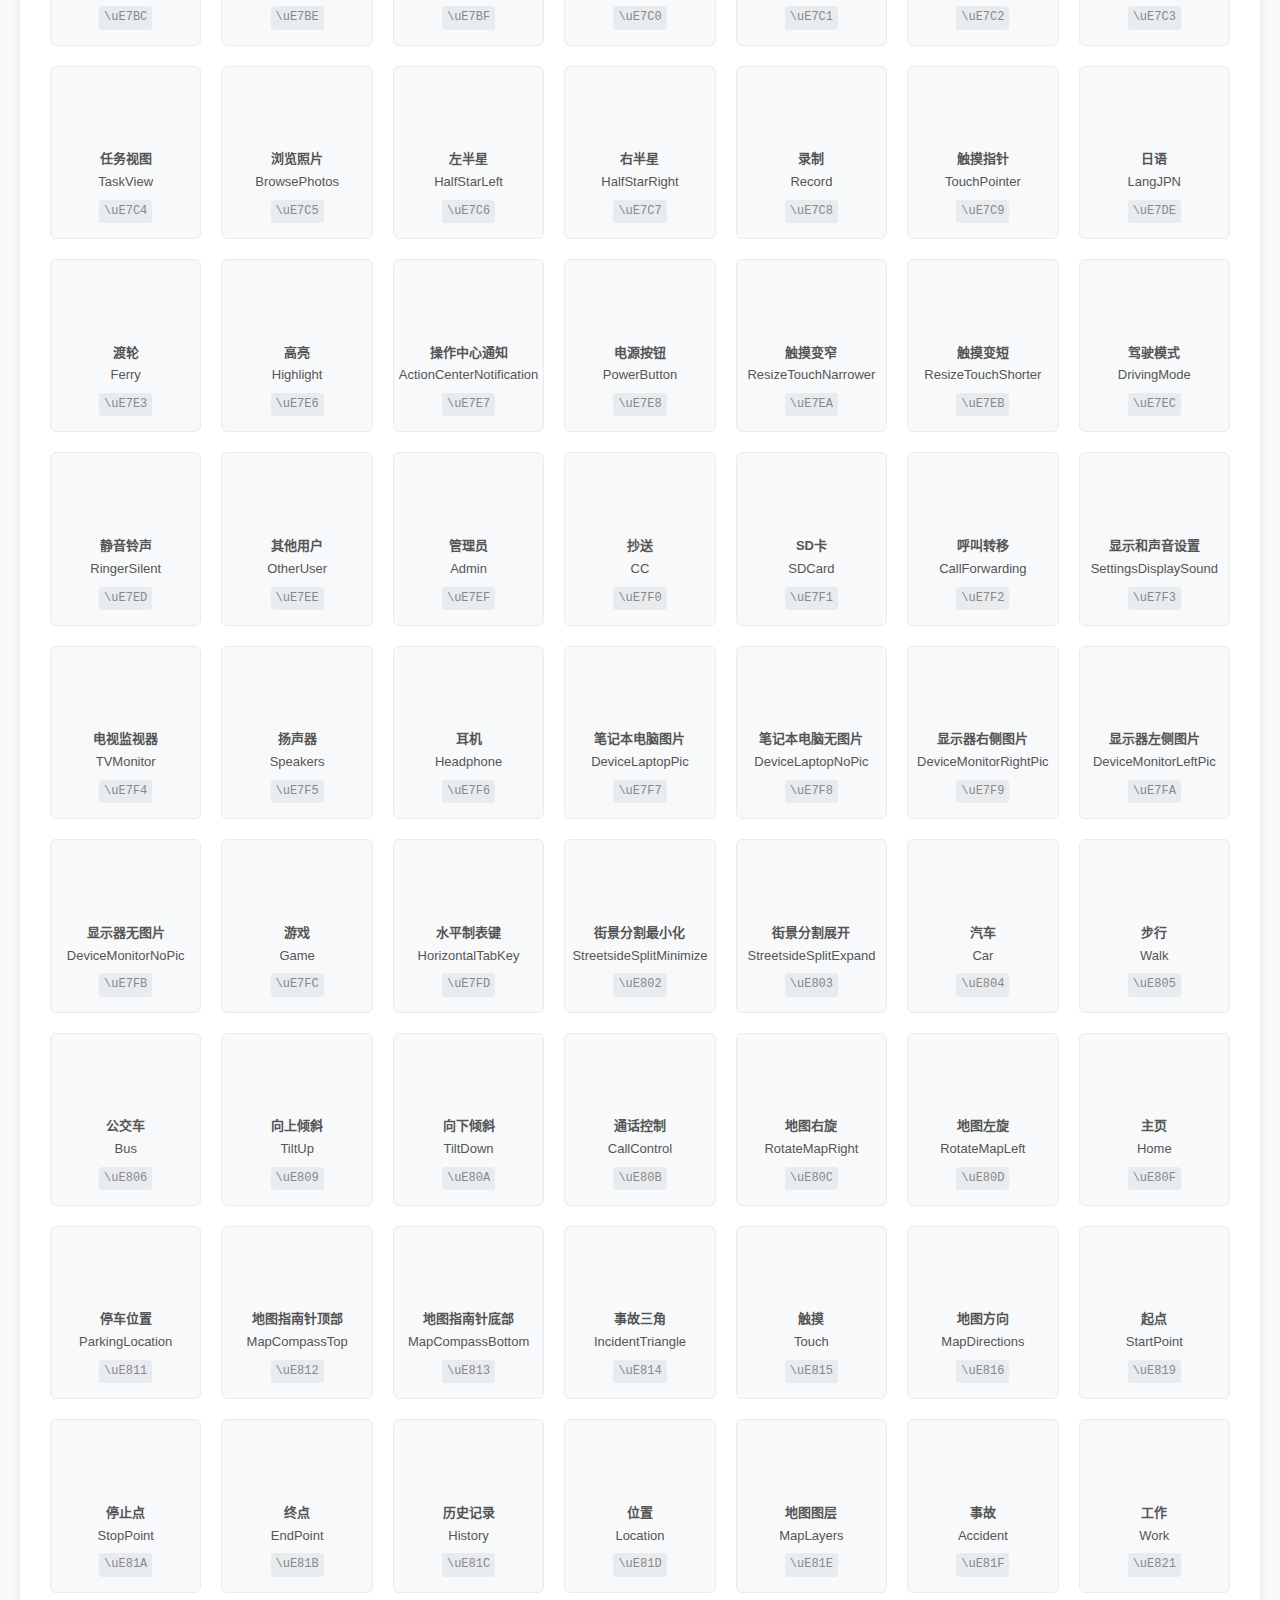
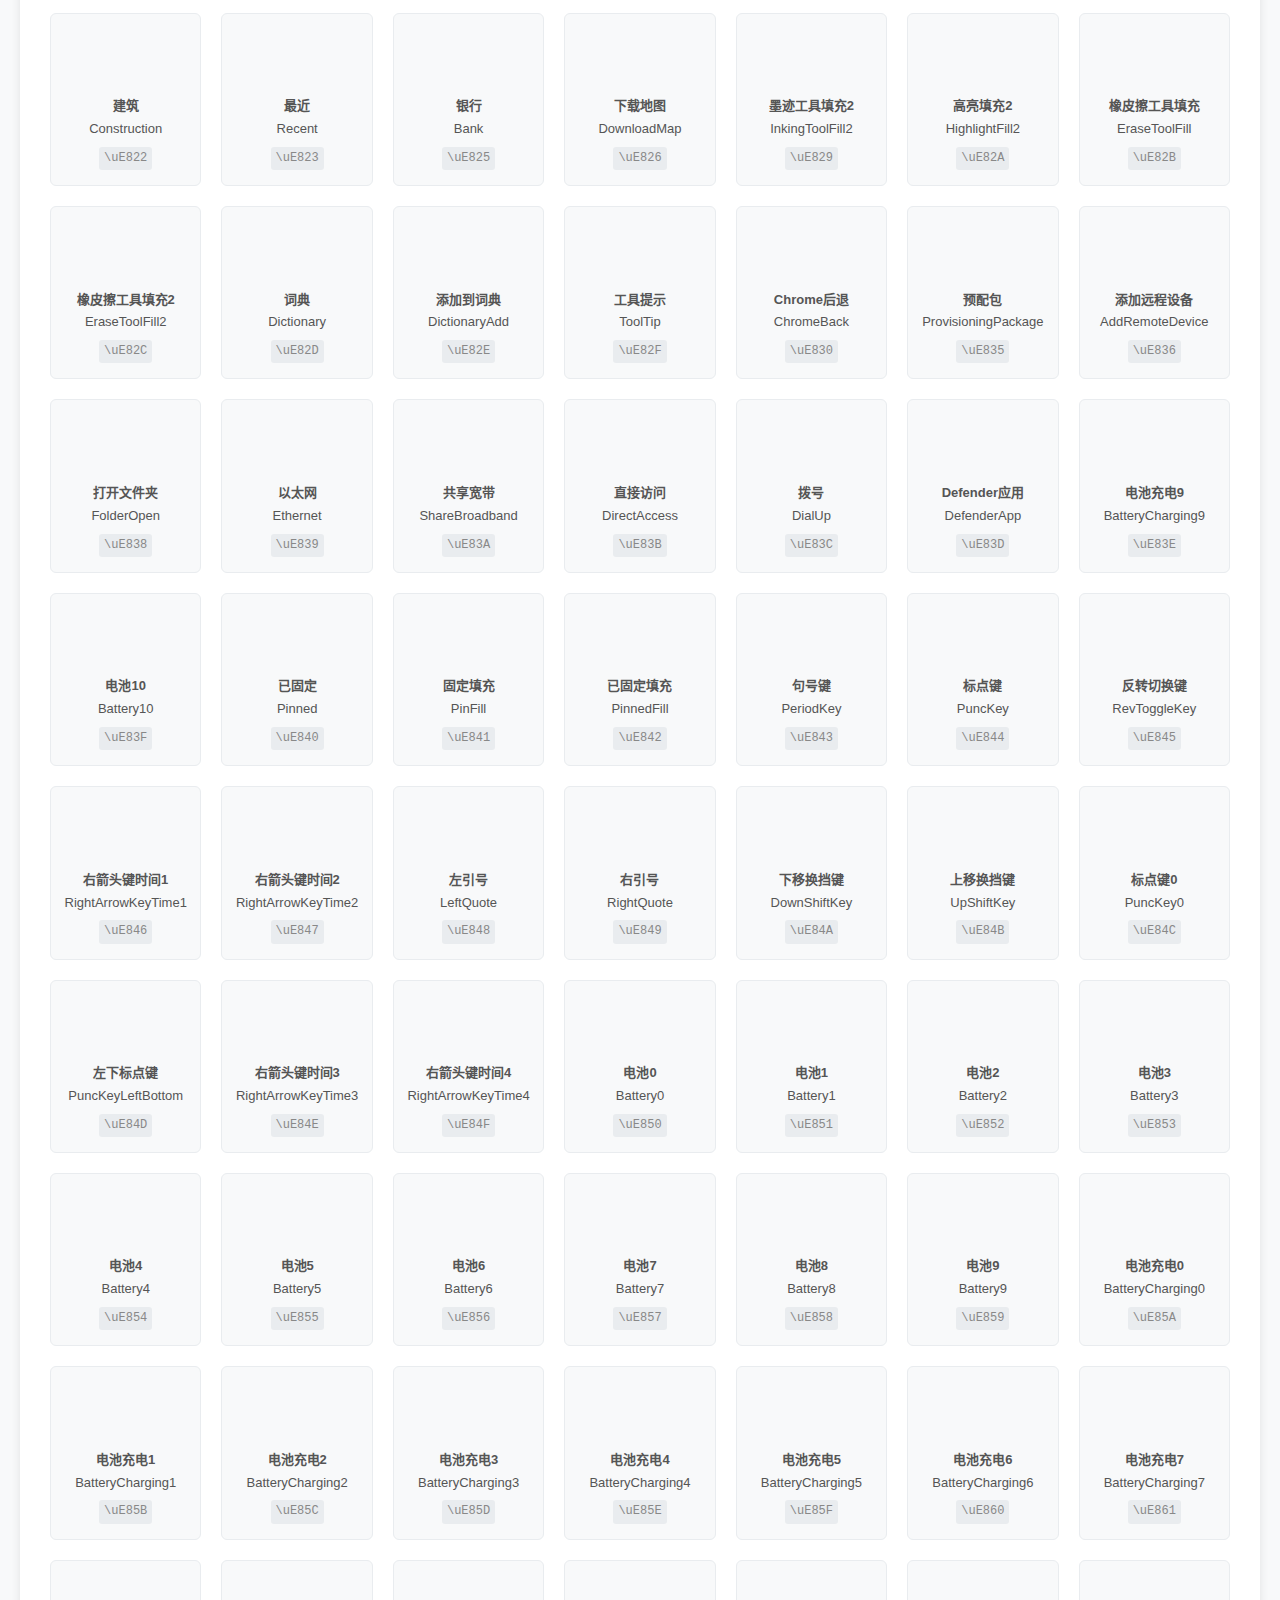
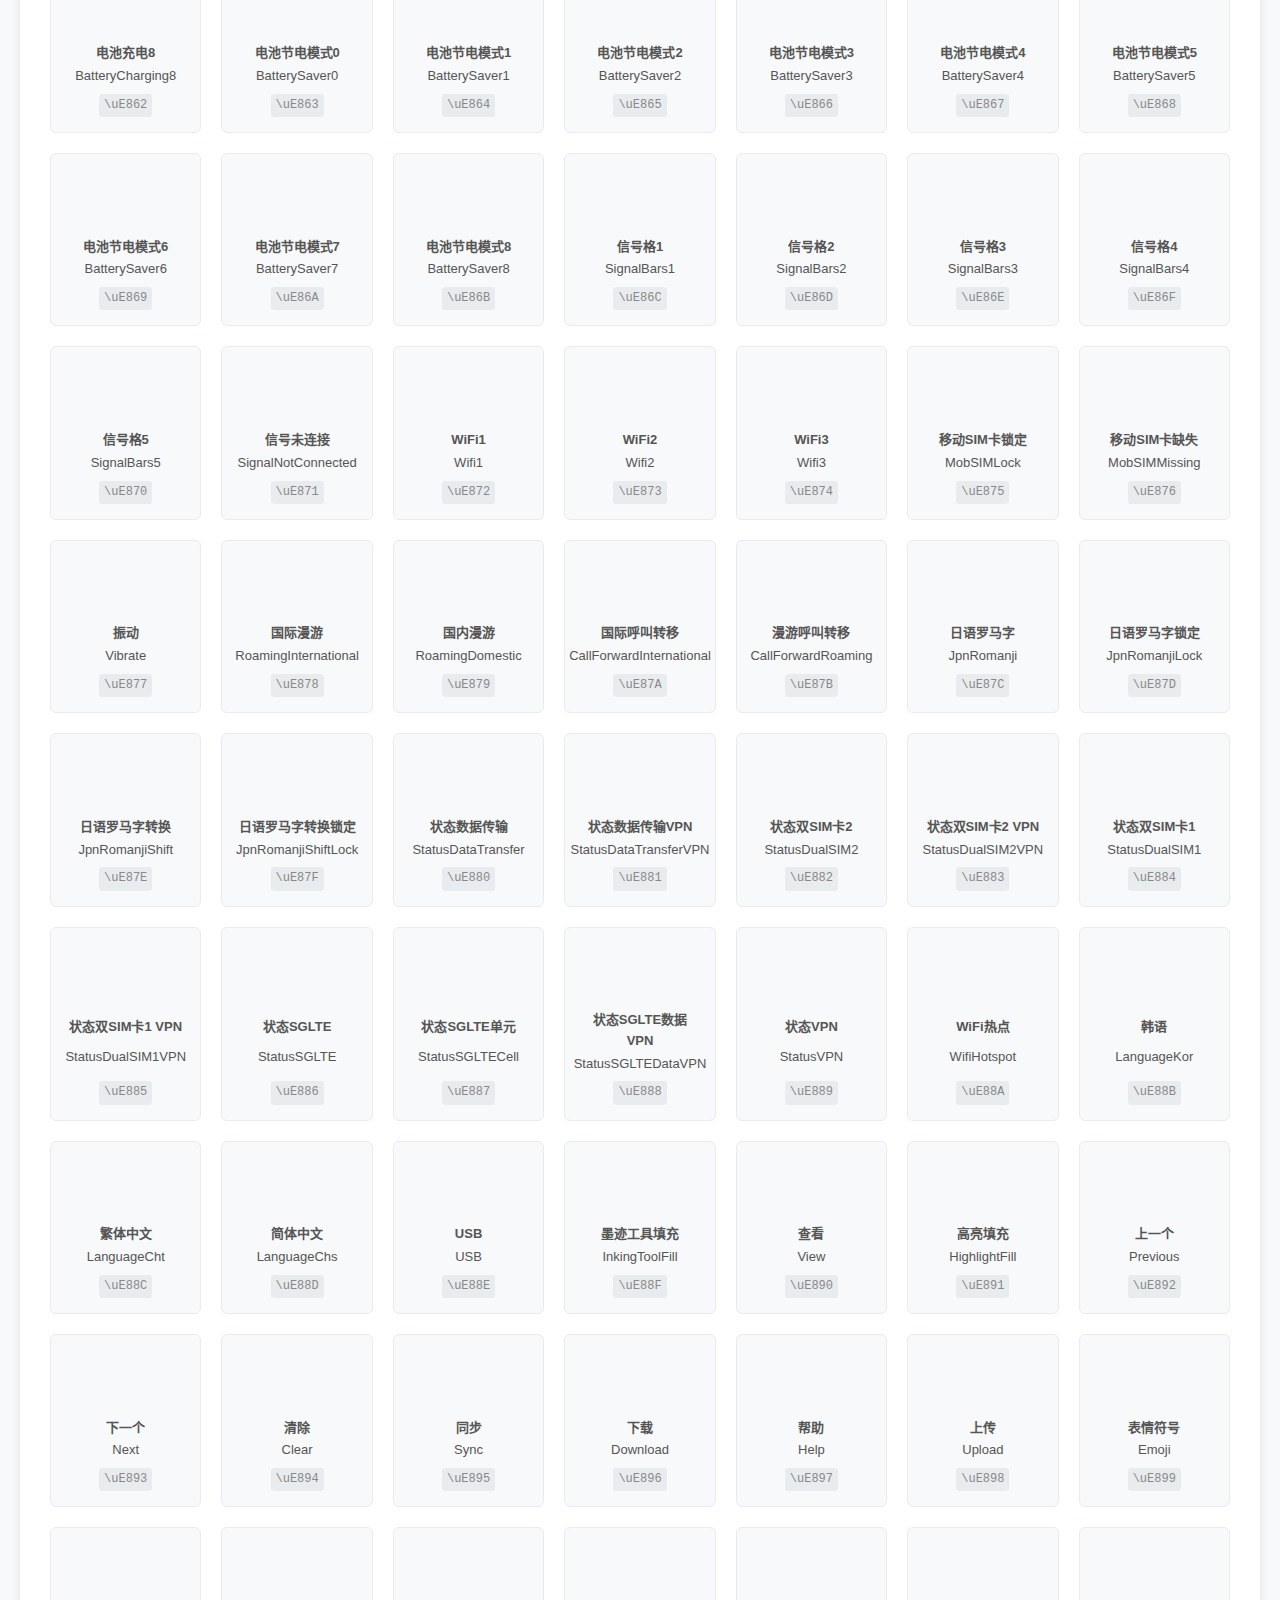
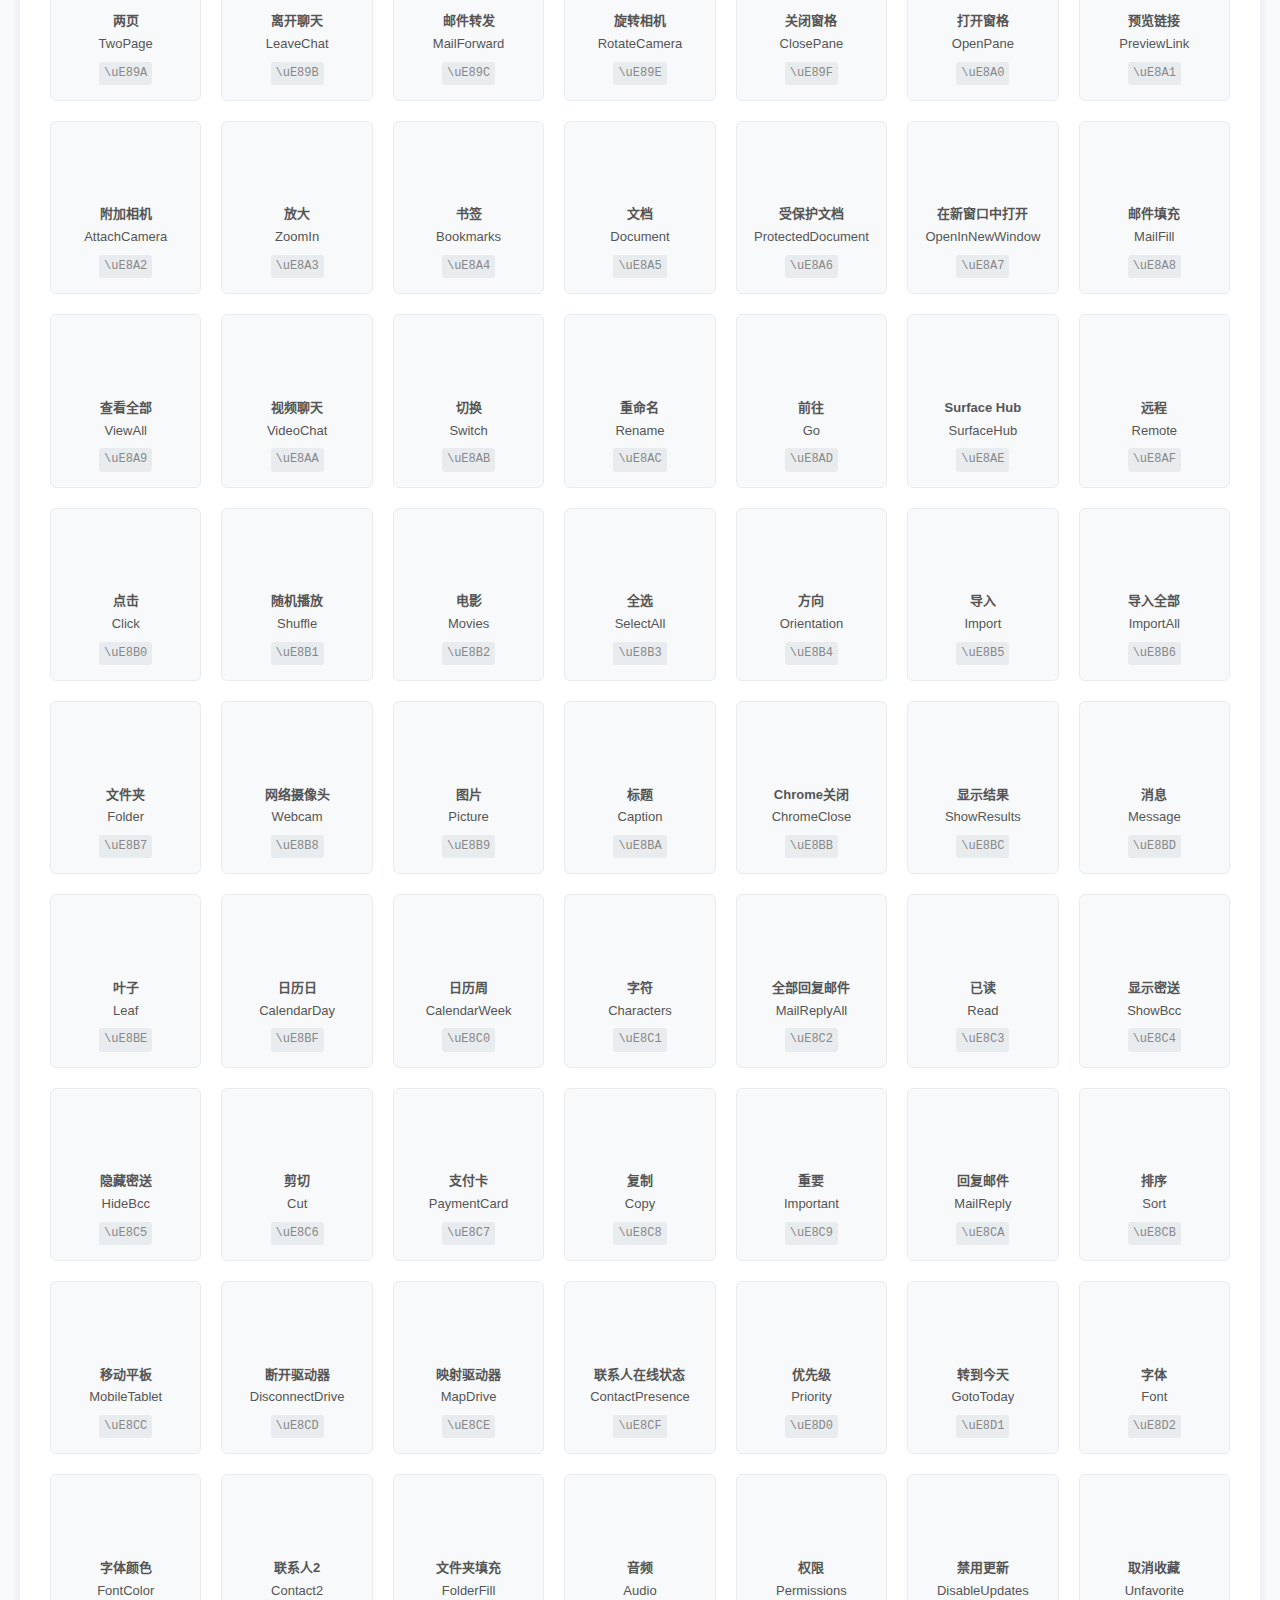
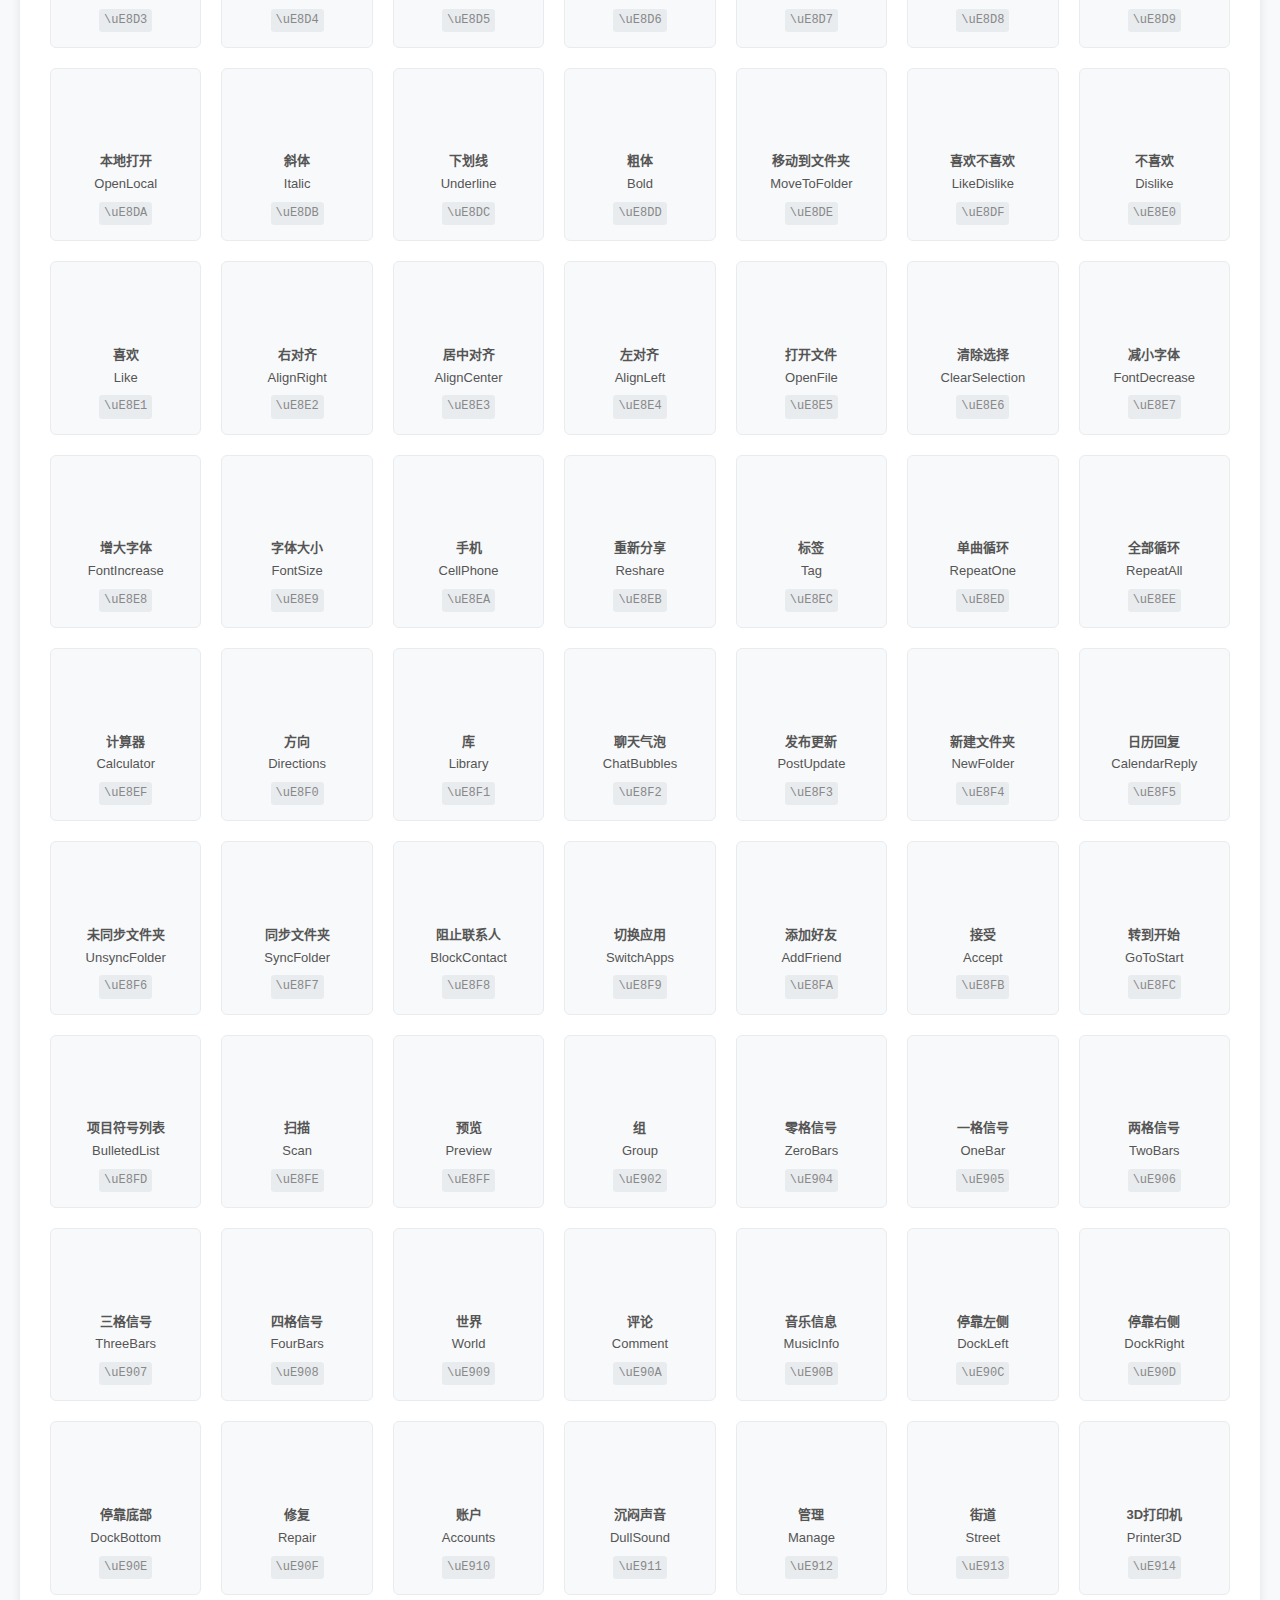
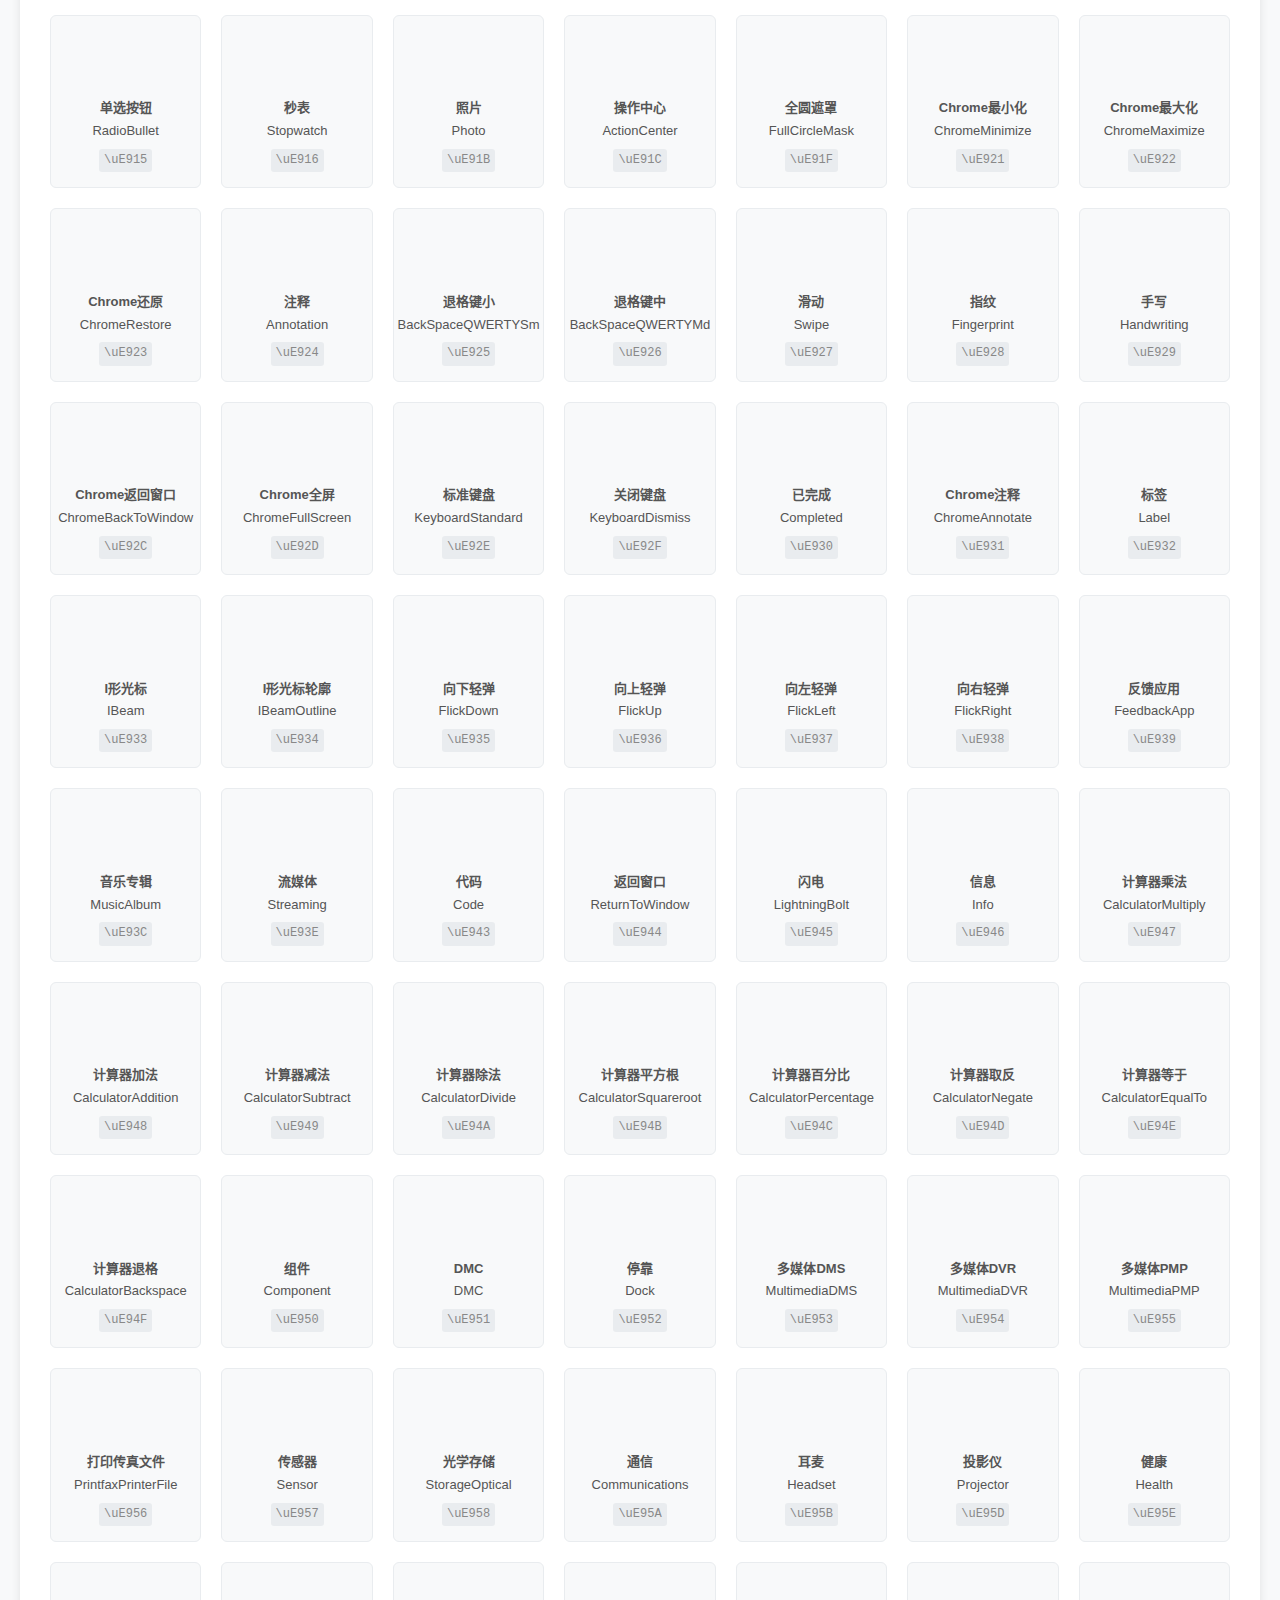
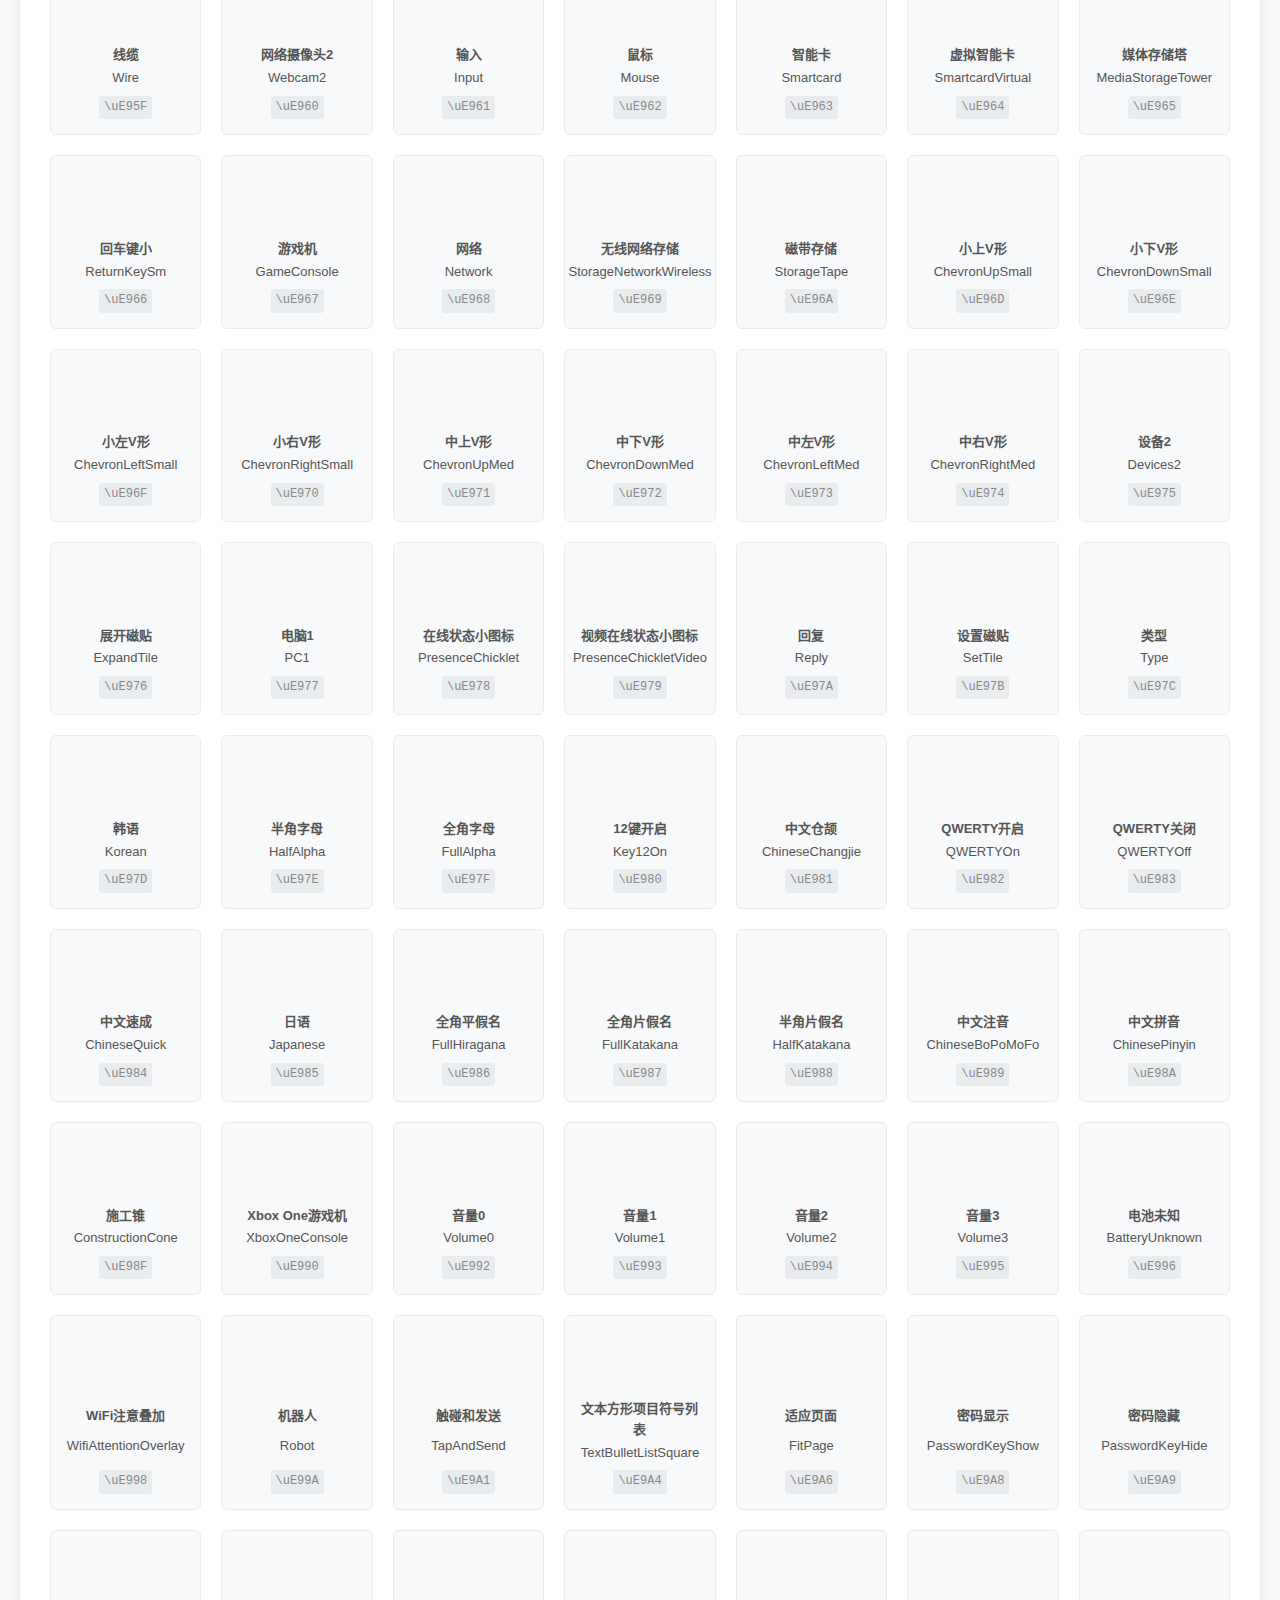
==== commit 2b1192a7: "删除src并且添加多格式复制功能" ====
--- a/index.html
+++ b/index.html
@@ -15,6 +15,14 @@
         <div class="search-container">
             <input type="text" id="searchInput" placeholder="搜索图标 (中文或英文名称)...">
         </div>
+        <div class="format-selector">
+            <span>复制格式：</span>
+            <div class="format-options">
+                <label><input type="radio" name="copyFormat" value="unicode" > Unicode字符 (U+E720)</label>
+                <label><input type="radio" name="copyFormat" value="html" checked> HTML/XAML编码 (&#xE720;)</label>
+                <label><input type="radio" name="copyFormat" value="url"> URL编码 (%EE%9C%A0)</label>
+            </div>
+        </div>
         <div id="iconGrid" class="icon-grid">
             <!-- 图标将由 JavaScript 动态填充 -->
         </div>
--- a/style.css
+++ b/style.css
@@ -43,7 +43,7 @@
 }
 
 .search-container {
-    margin-bottom: 30px;
+    margin-bottom: 20px;
     display: flex;
     justify-content: center;
 }
@@ -62,6 +62,60 @@
     outline: none;
     border-color: #0078d4;
     box-shadow: 0 0 0 2px rgba(0, 120, 212, 0.2);
+}
+
+/* 格式选择器样式 */
+.format-selector {
+    display: flex;
+    flex-direction: column;
+    align-items: center;
+    margin-bottom: 30px;
+    background-color: #f0f5ff;
+    padding: 15px;
+    border-radius: 8px;
+    max-width: 800px;
+    margin-left: auto;
+    margin-right: auto;
+}
+
+.format-selector span {
+    font-weight: bold;
+    margin-bottom: 10px;
+    color: #0056b3;
+}
+
+.format-options {
+    display: flex;
+    flex-wrap: wrap;
+    justify-content: center;
+    gap: 15px;
+}
+
+.format-options label {
+    display: flex;
+    align-items: center;
+    cursor: pointer;
+    padding: 5px 10px;
+    border-radius: 4px;
+    transition: background-color 0.2s;
+}
+
+.format-options label:hover {
+    background-color: #e6efff;
+}
+
+.format-options input[type="radio"] {
+    margin-right: 5px;
+}
+
+.format-example {
+    font-family: 'Consolas', 'Courier New', monospace;
+    font-size: 12px;
+    color: #666;
+    background-color: #e6efff;
+    padding: 2px 5px;
+    border-radius: 3px;
+    margin-left: 5px;
 }
 
 .icon-grid {
@@ -144,4 +198,13 @@
 /* Hide items that don't match search */
 .hidden {
     display: none;
+}
+
+/* 响应式设计 */
+@media (max-width: 768px) {
+    .format-options {
+        flex-direction: column;
+        align-items: flex-start;
+        gap: 10px;
+    }
 } 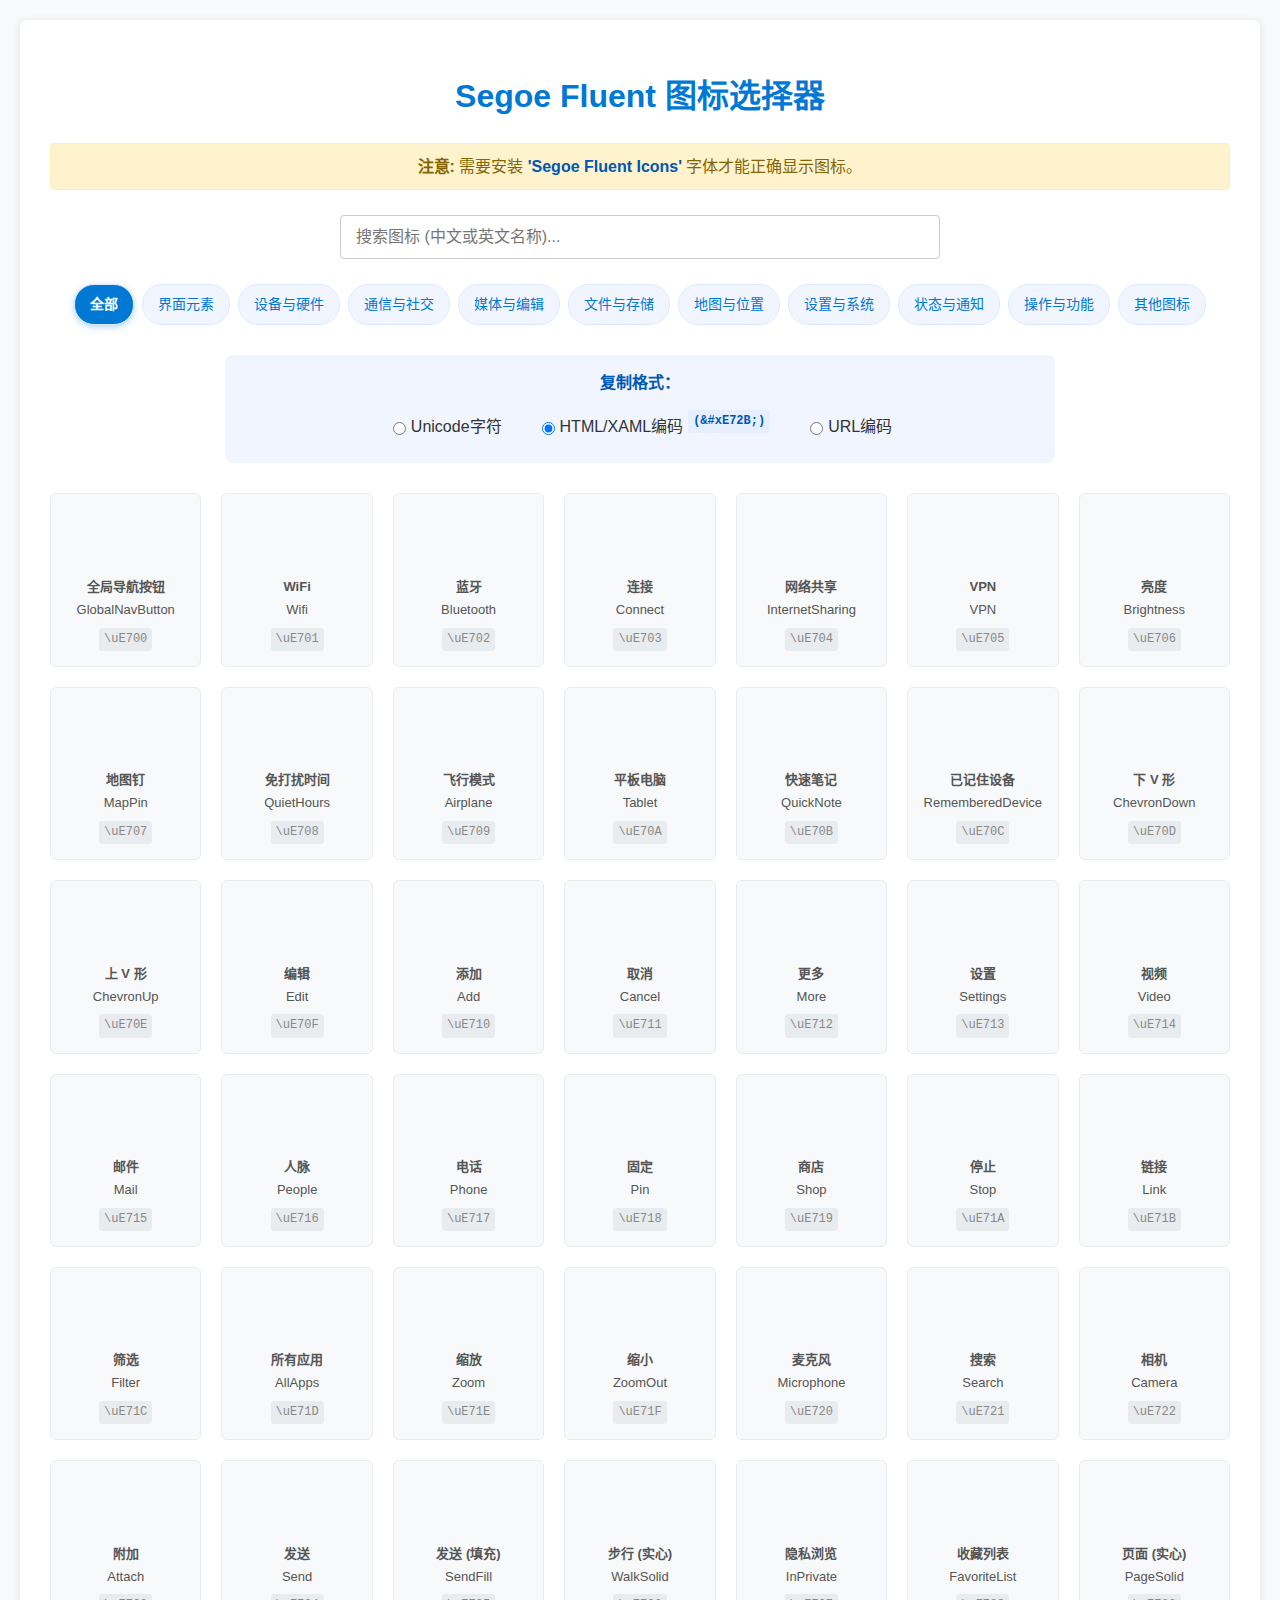
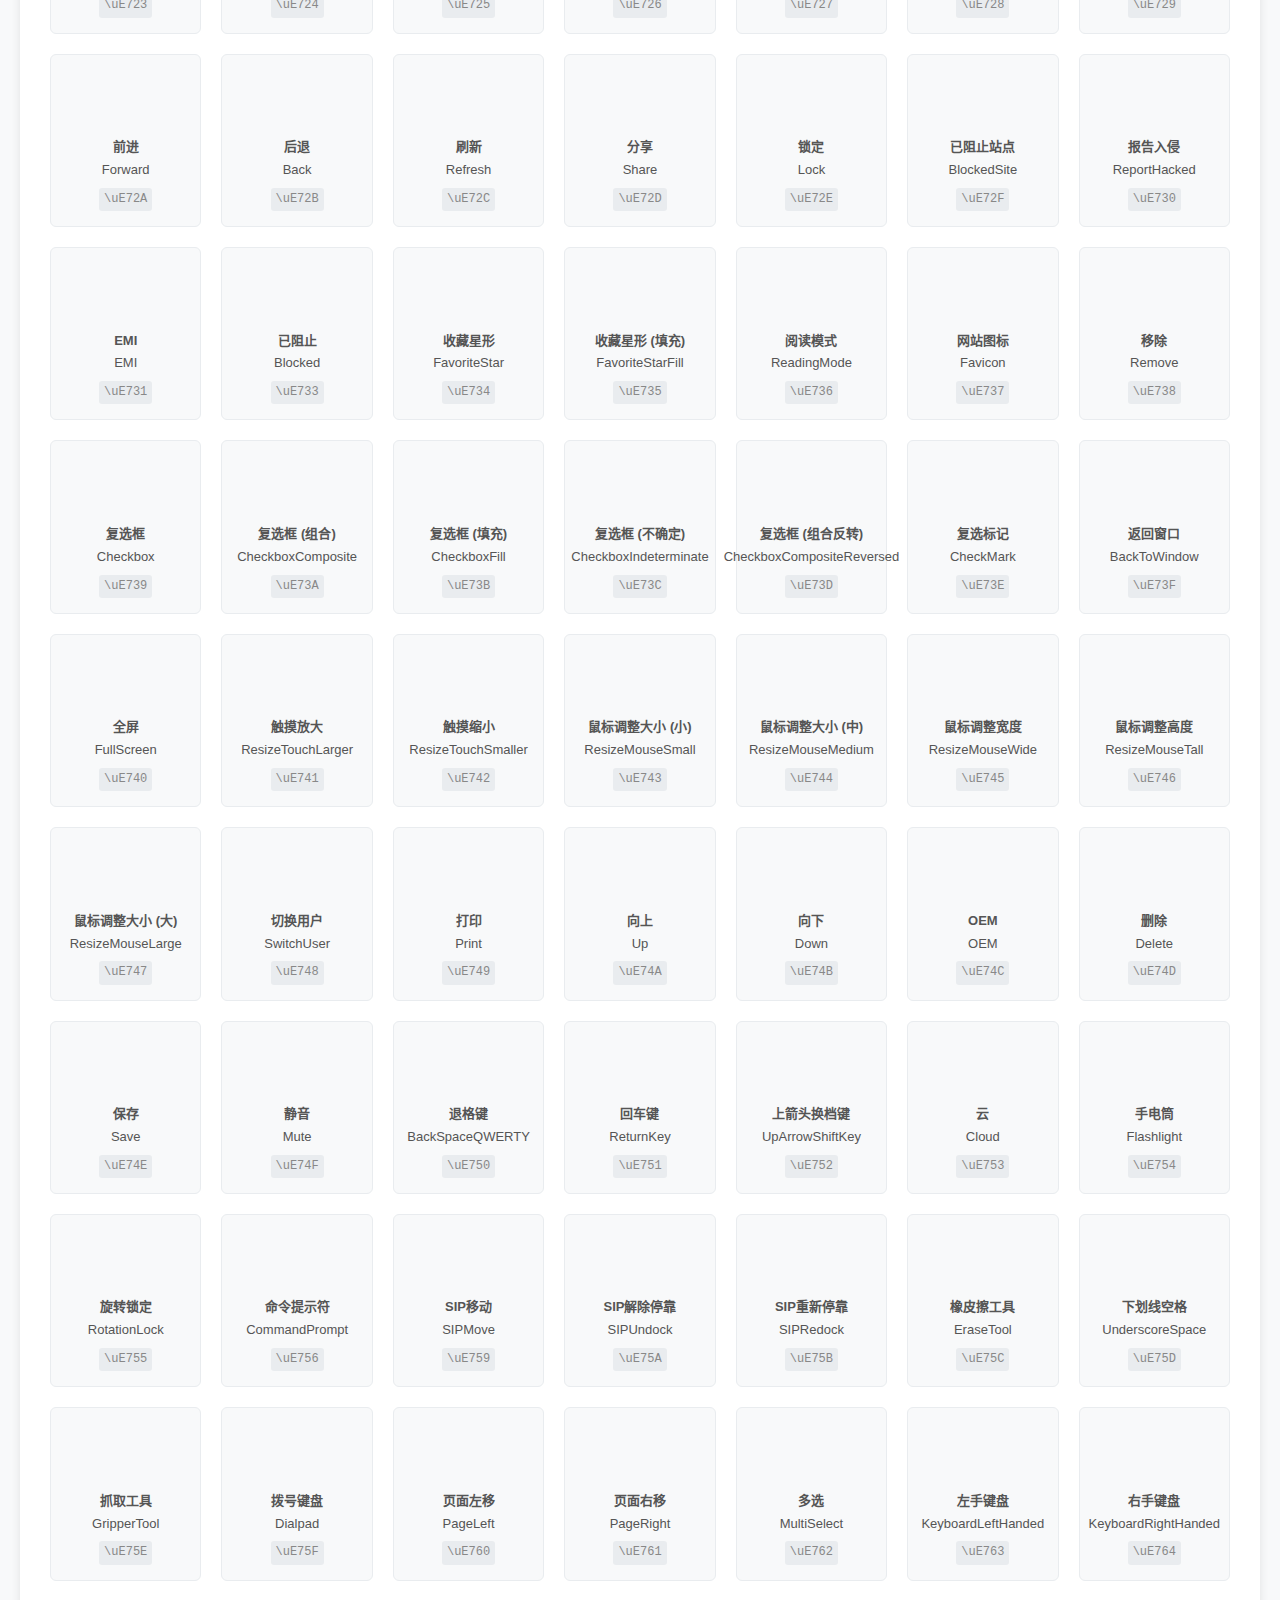
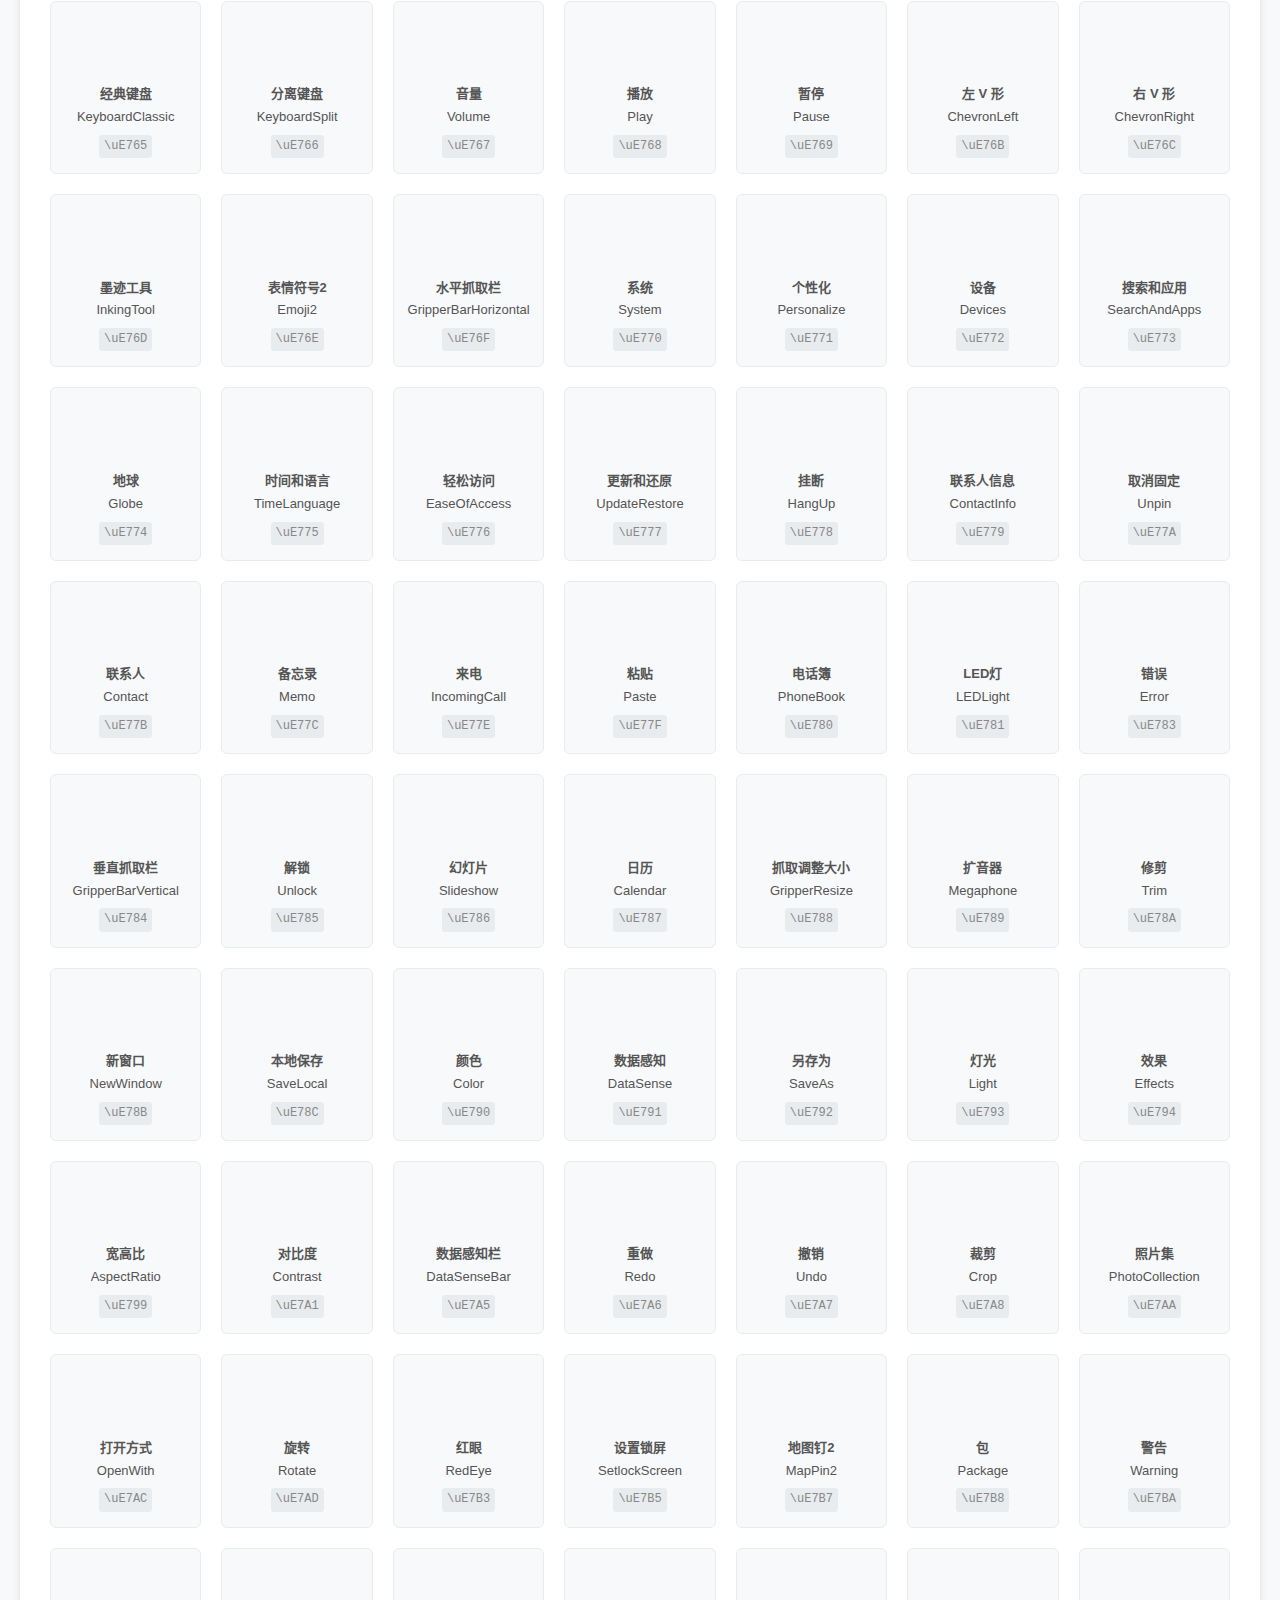
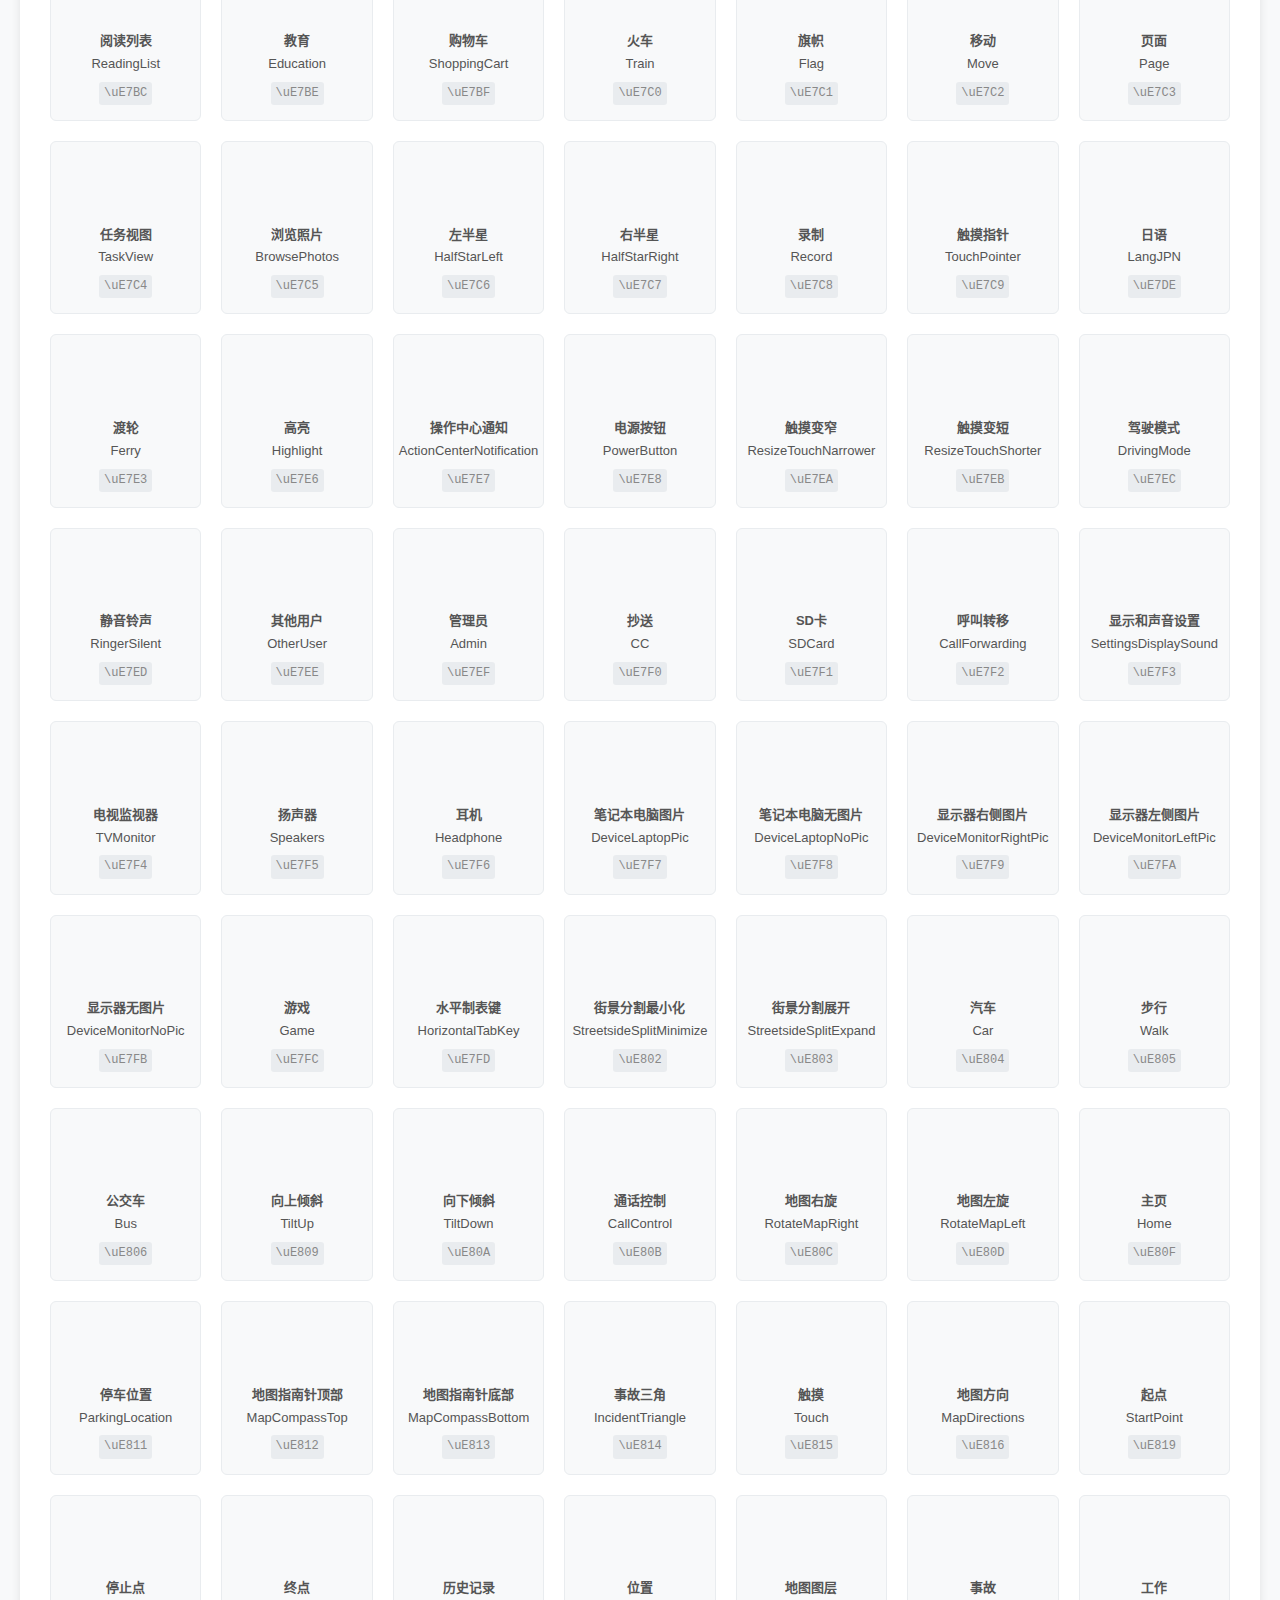
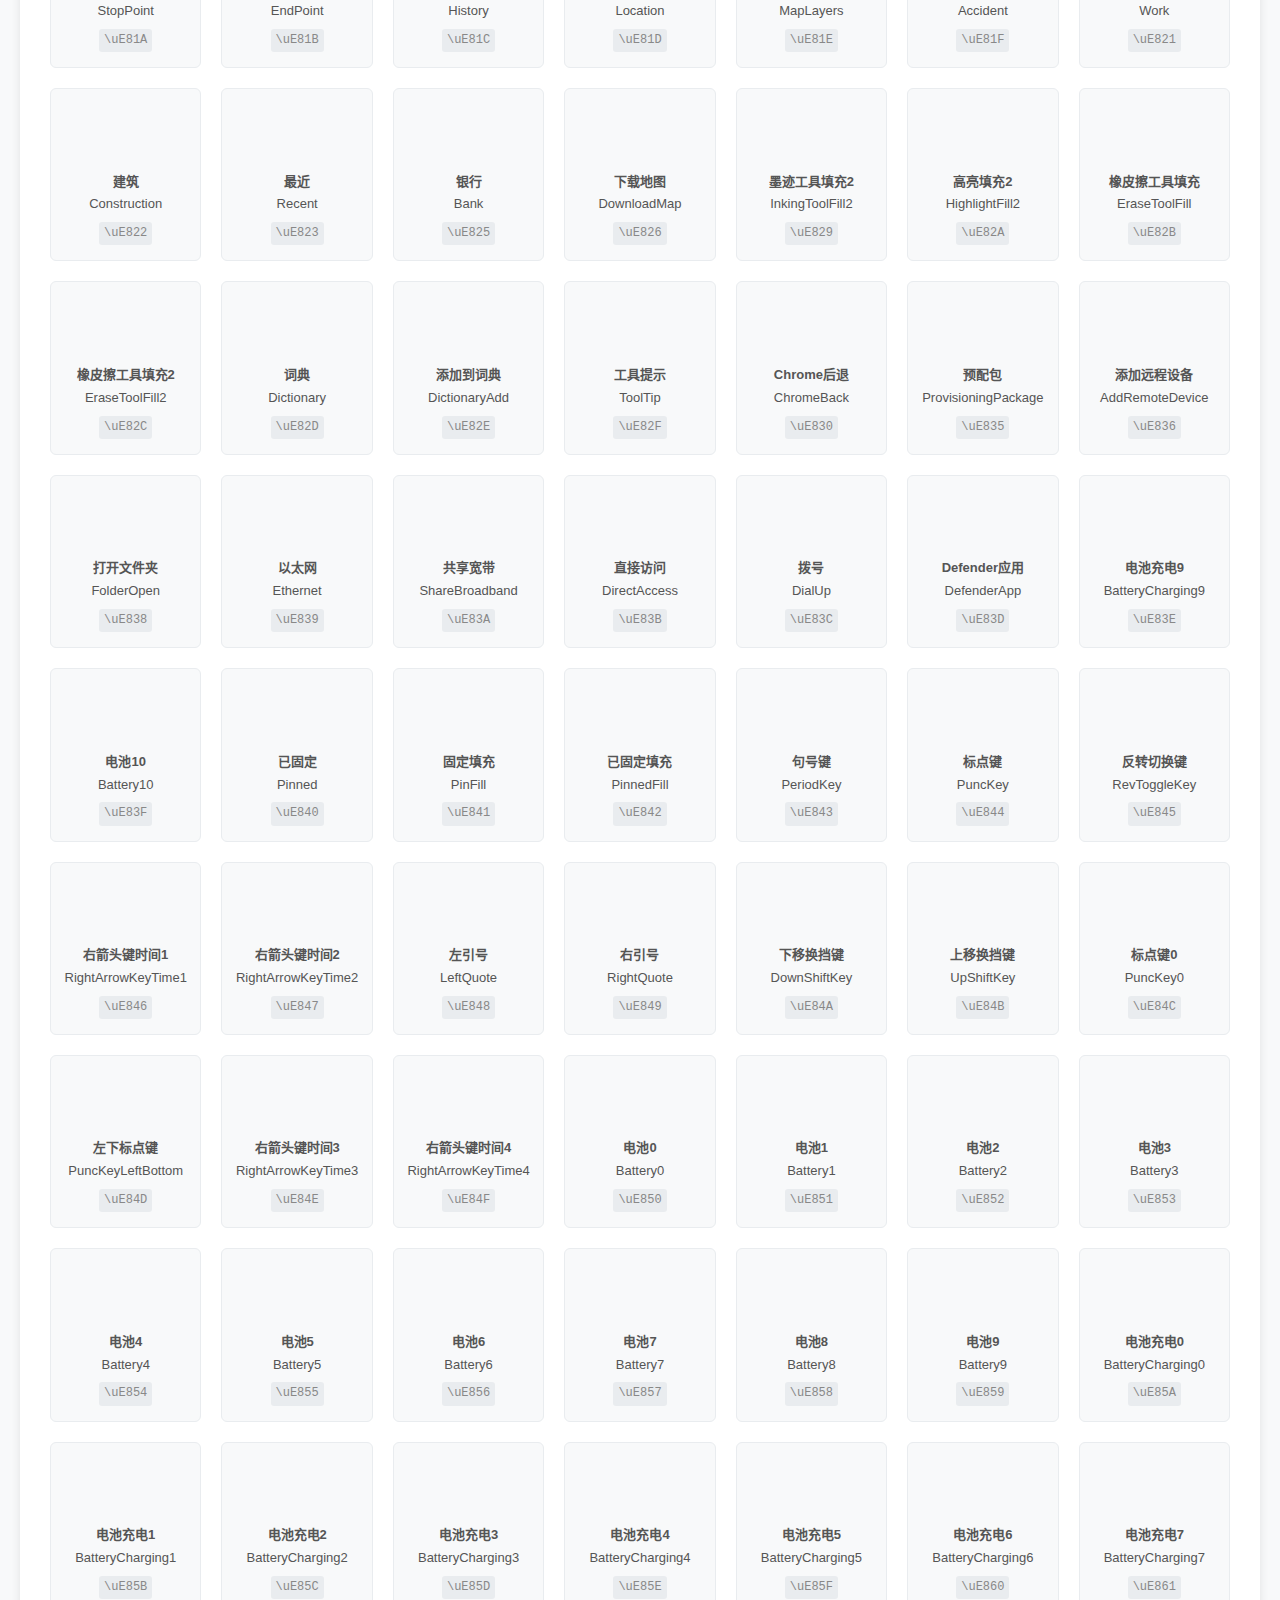
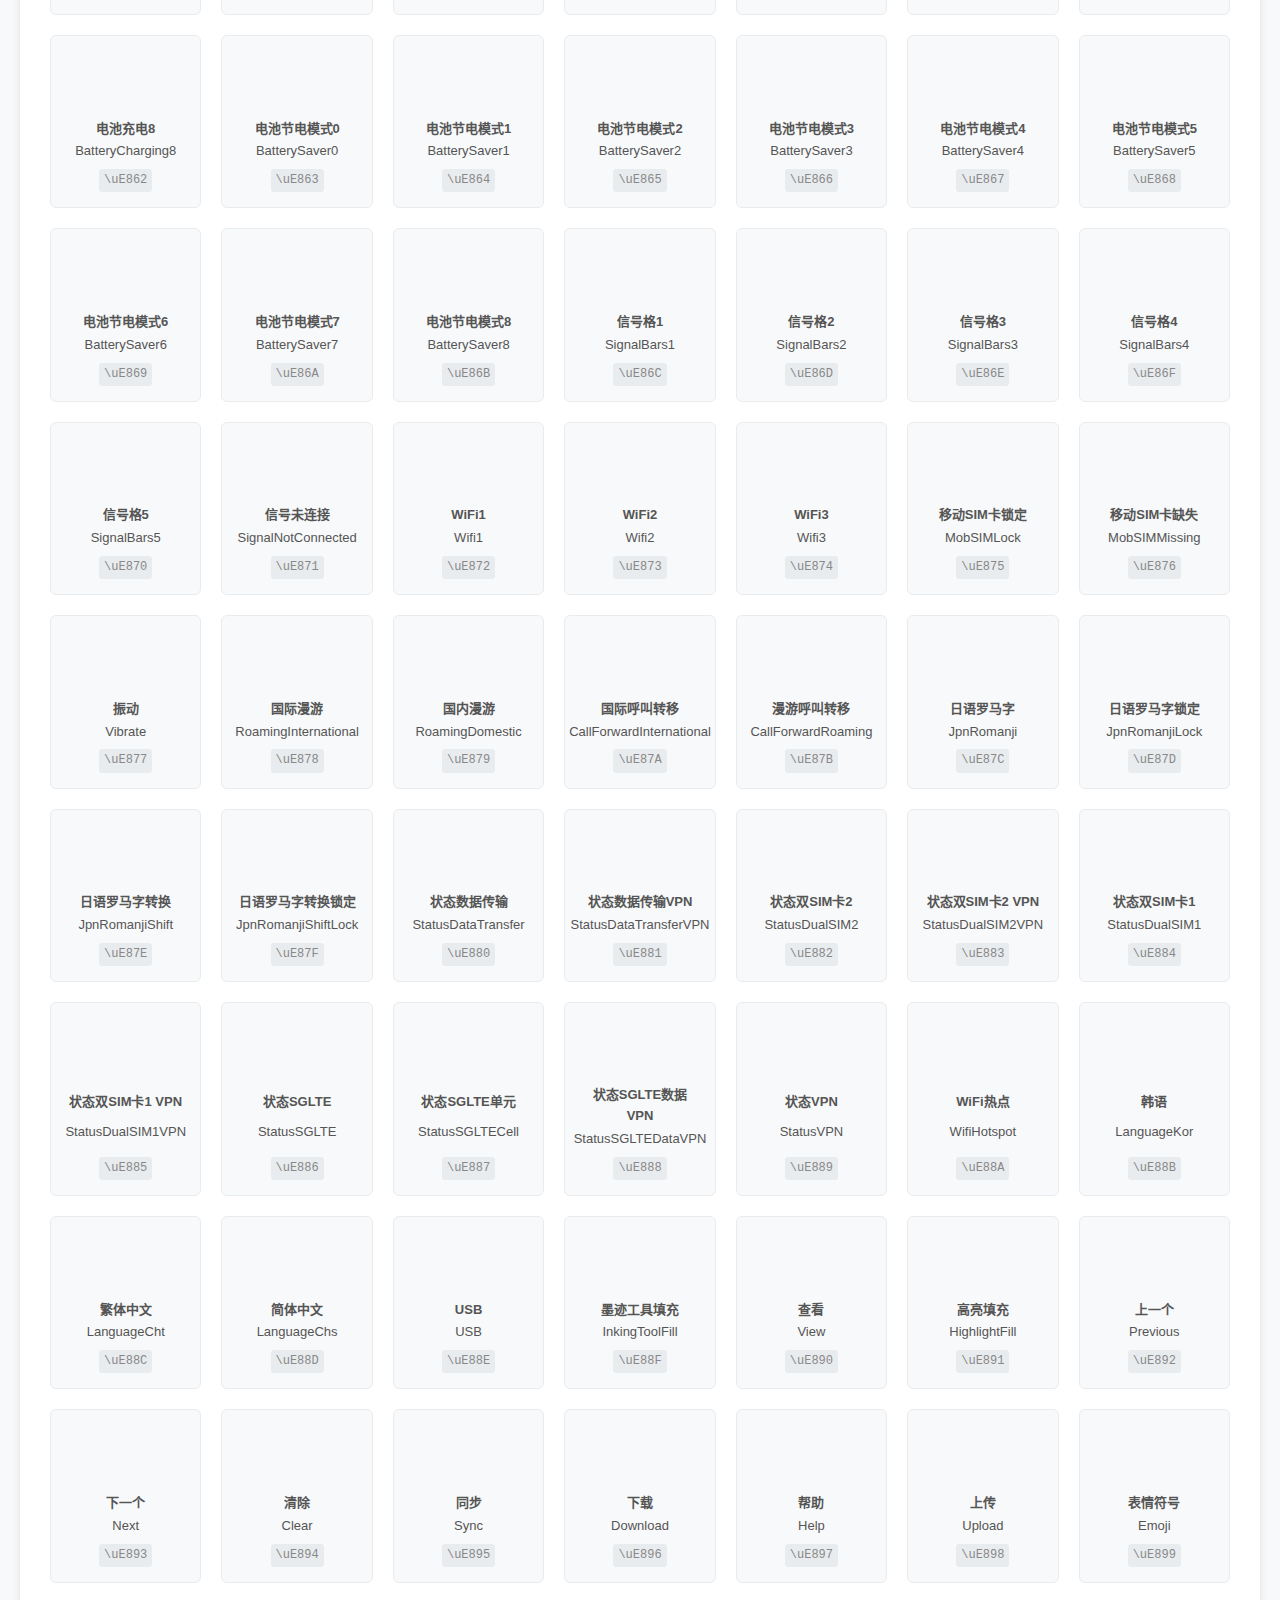
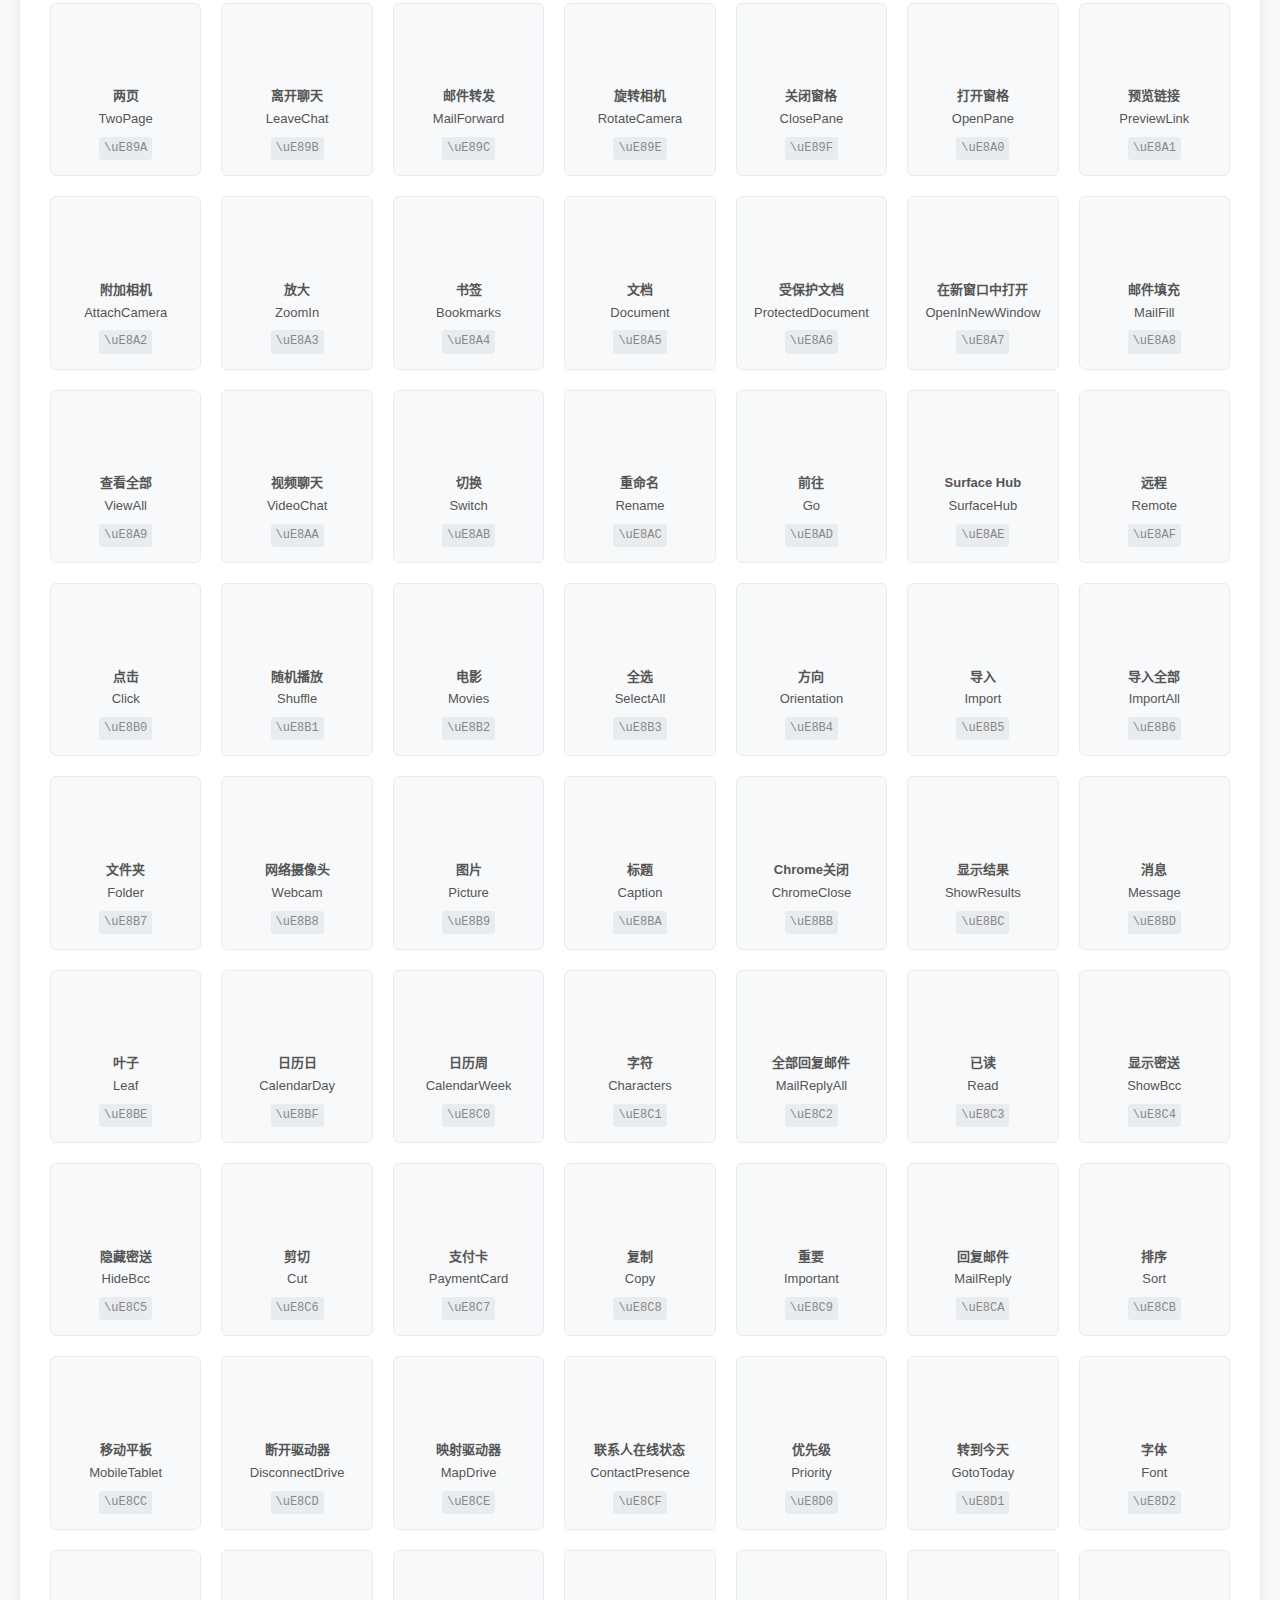
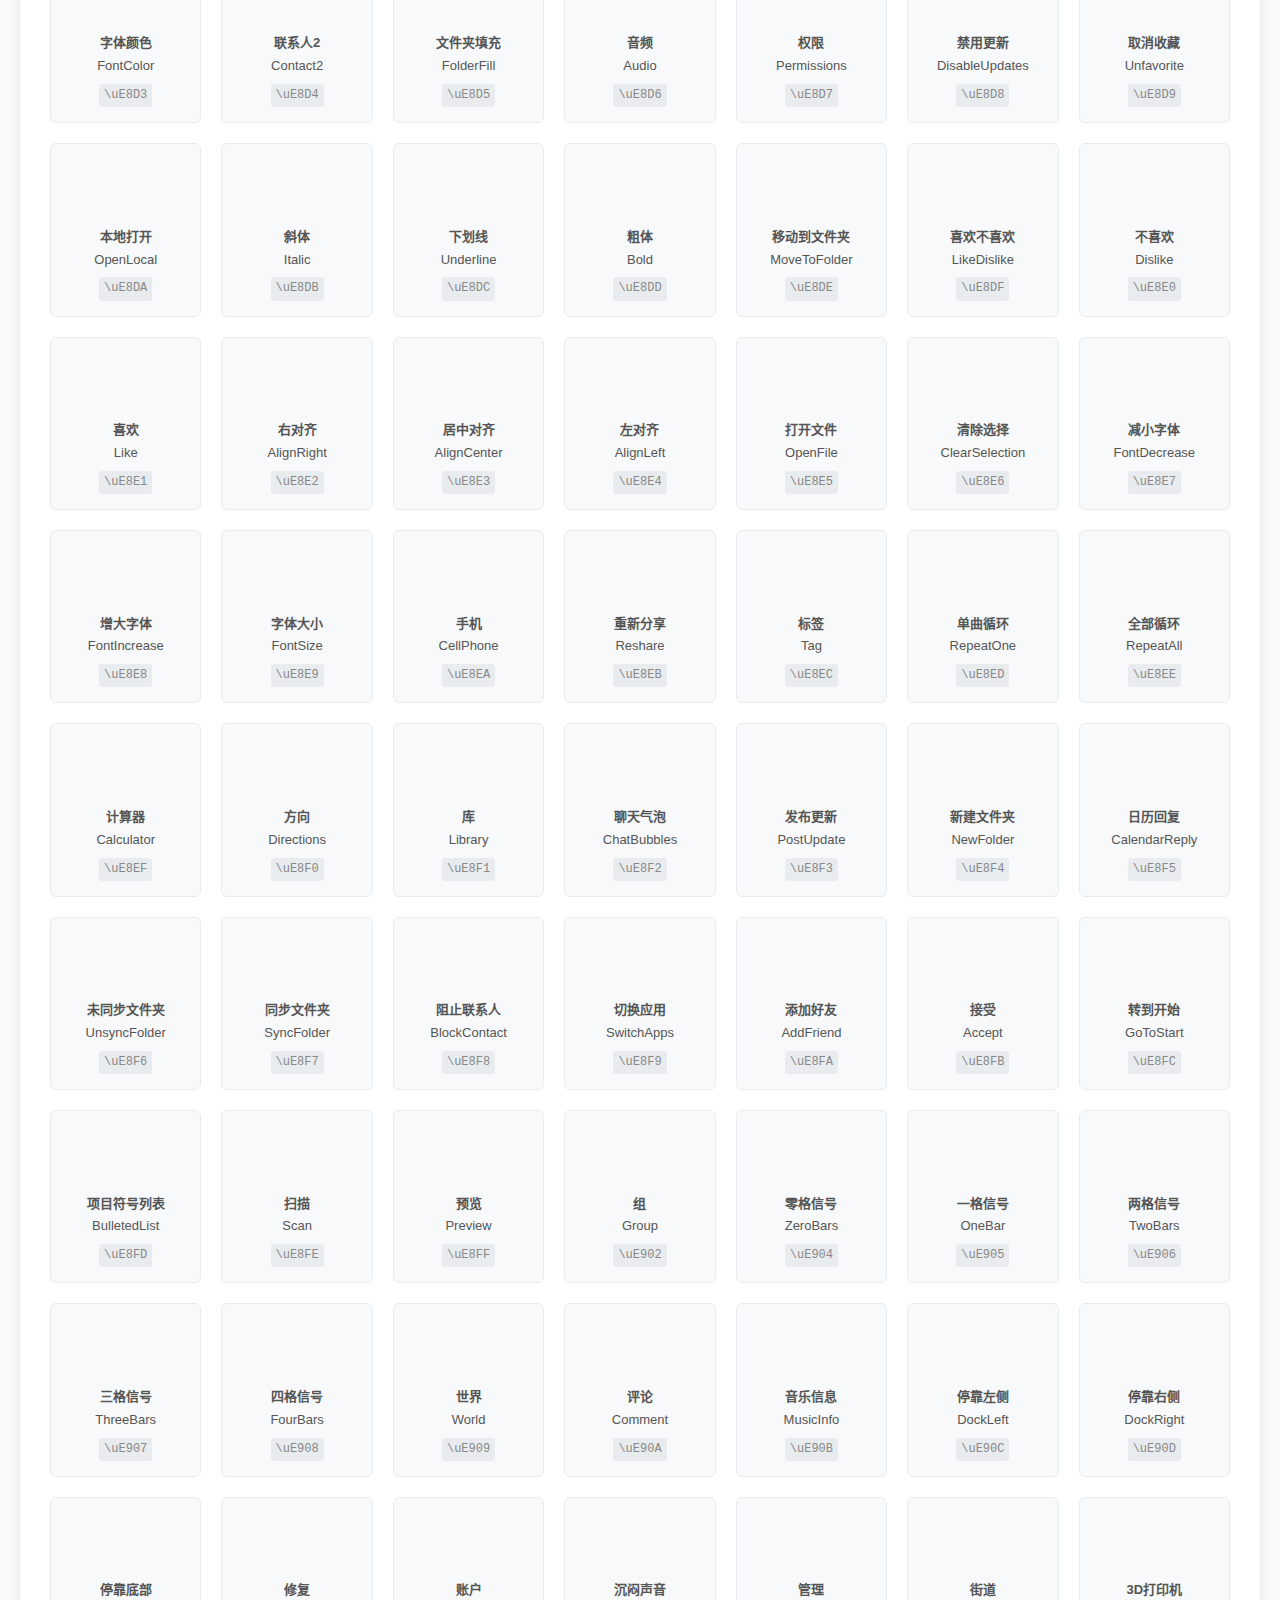
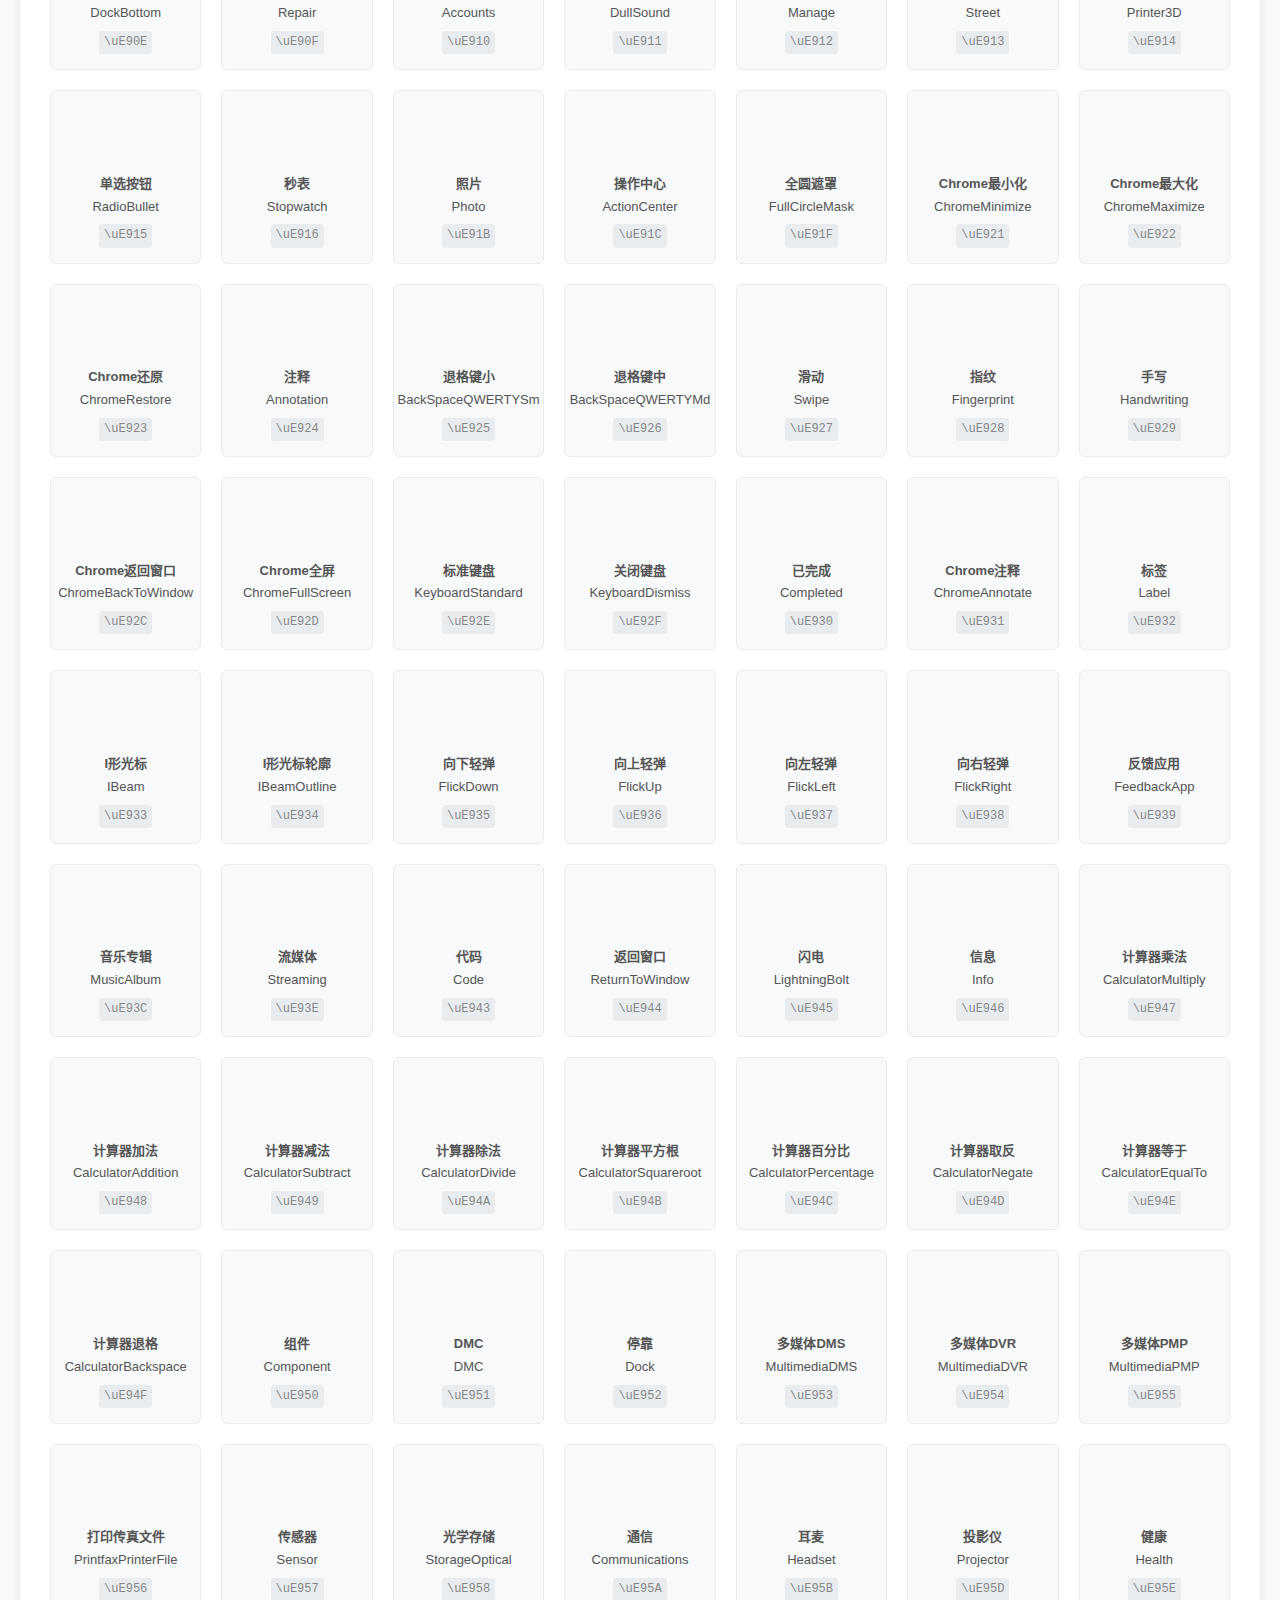
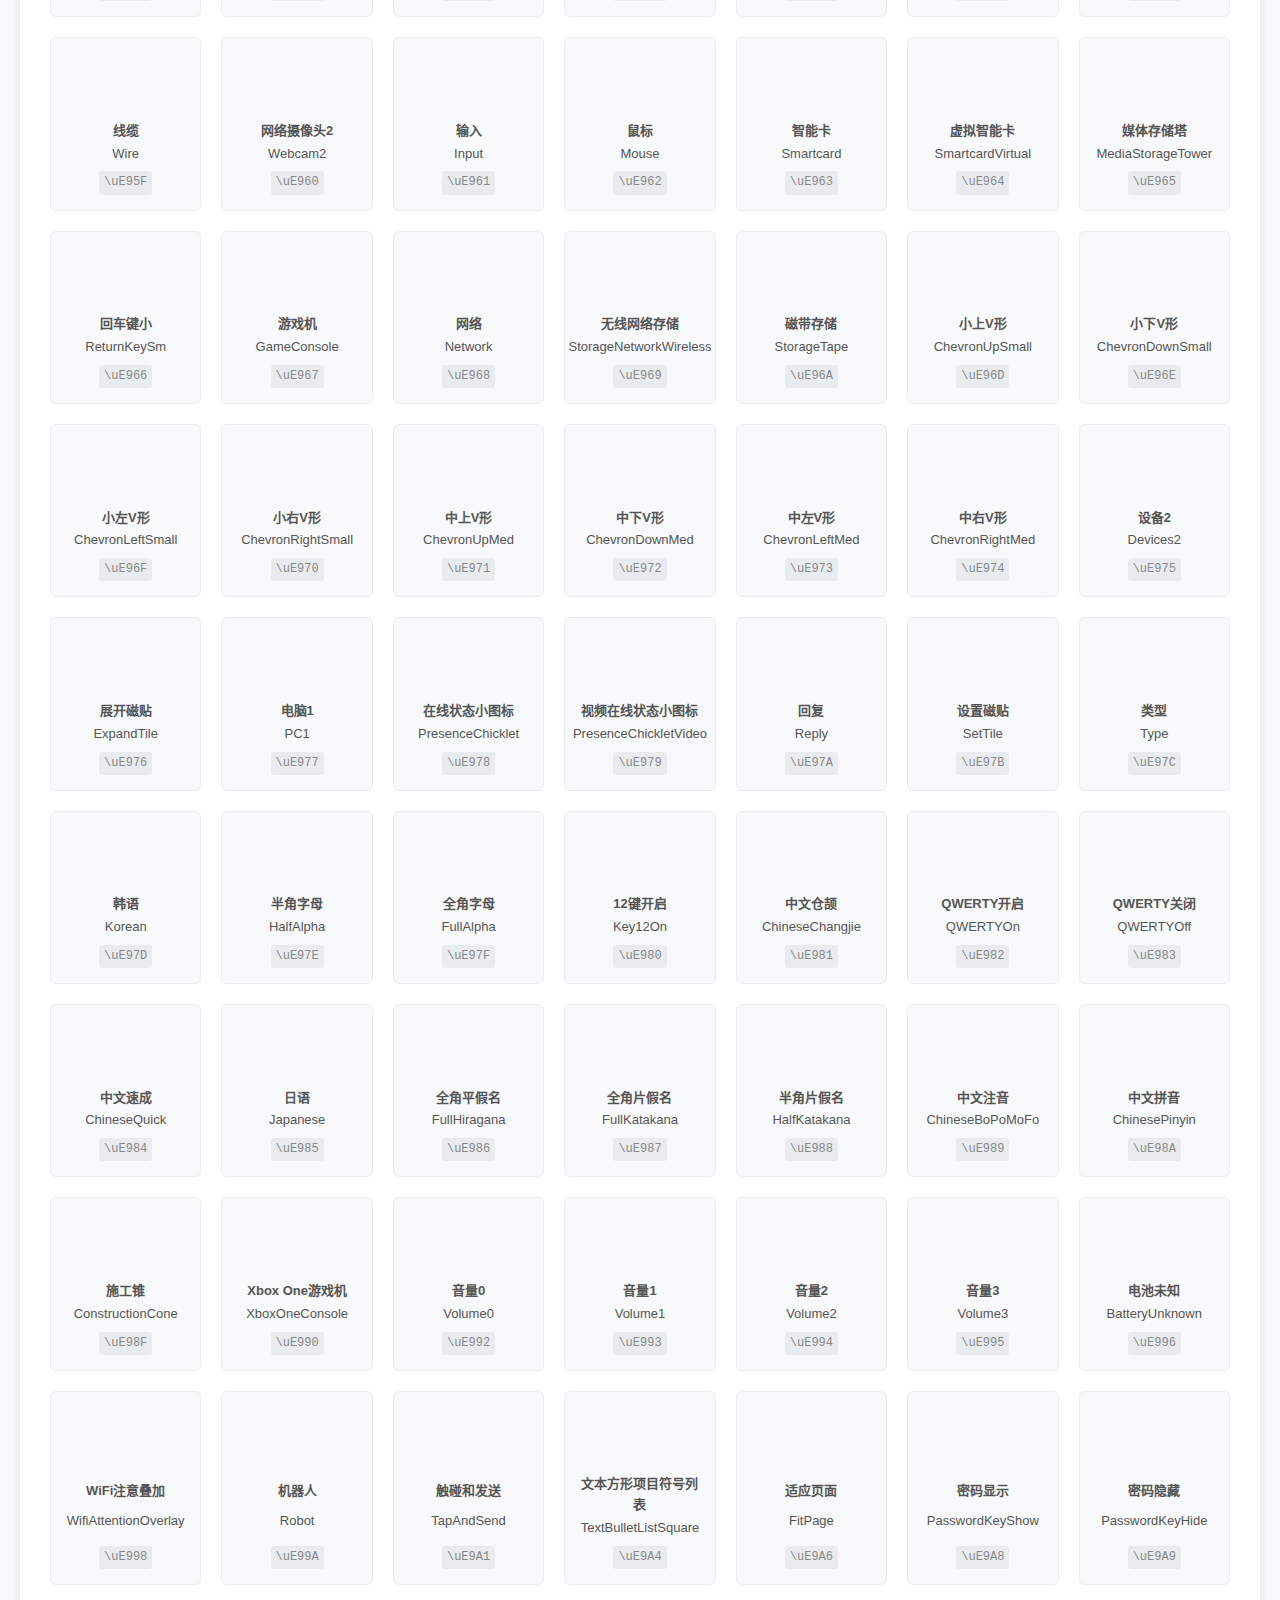
==== commit c1fac48f: "增加分类。" ====
--- a/index.html
+++ b/index.html
@@ -15,6 +15,12 @@
         <div class="search-container">
             <input type="text" id="searchInput" placeholder="搜索图标 (中文或英文名称)...">
         </div>
+        
+        <!-- 新增分类导航 -->
+        <div class="category-navigation">
+            <div id="categoryNav" class="category-nav"></div>
+        </div>
+        
         <div class="format-selector">
             <span>复制格式：</span>
             <div class="format-options">
--- a/style.css
+++ b/style.css
@@ -207,4 +207,55 @@
         align-items: flex-start;
         gap: 10px;
     }
+}
+
+/* 分类导航样式 */
+.category-navigation {
+    margin-bottom: 25px;
+}
+
+.category-nav {
+    display: flex;
+    flex-wrap: wrap;
+    justify-content: center;
+    gap: 8px;
+    padding: 5px;
+}
+
+.category-item {
+    padding: 8px 15px;
+    background-color: #f0f5ff;
+    border-radius: 20px;
+    cursor: pointer;
+    transition: all 0.2s ease;
+    font-size: 14px;
+    color: #0078d4;
+    border: 1px solid #deebff;
+}
+
+.category-item:hover {
+    background-color: #deebff;
+    transform: translateY(-2px);
+}
+
+.category-item.active {
+    background-color: #0078d4;
+    color: white;
+    font-weight: bold;
+    box-shadow: 0 2px 6px rgba(0, 120, 212, 0.3);
+}
+
+/* 响应式设计 - 分类导航 */
+@media (max-width: 768px) {
+    .category-nav {
+        flex-direction: row;
+        flex-wrap: wrap;
+        overflow-x: auto;
+        padding: 10px 5px;
+    }
+    
+    .category-item {
+        flex: 0 0 auto;
+        white-space: nowrap;
+    }
 } 